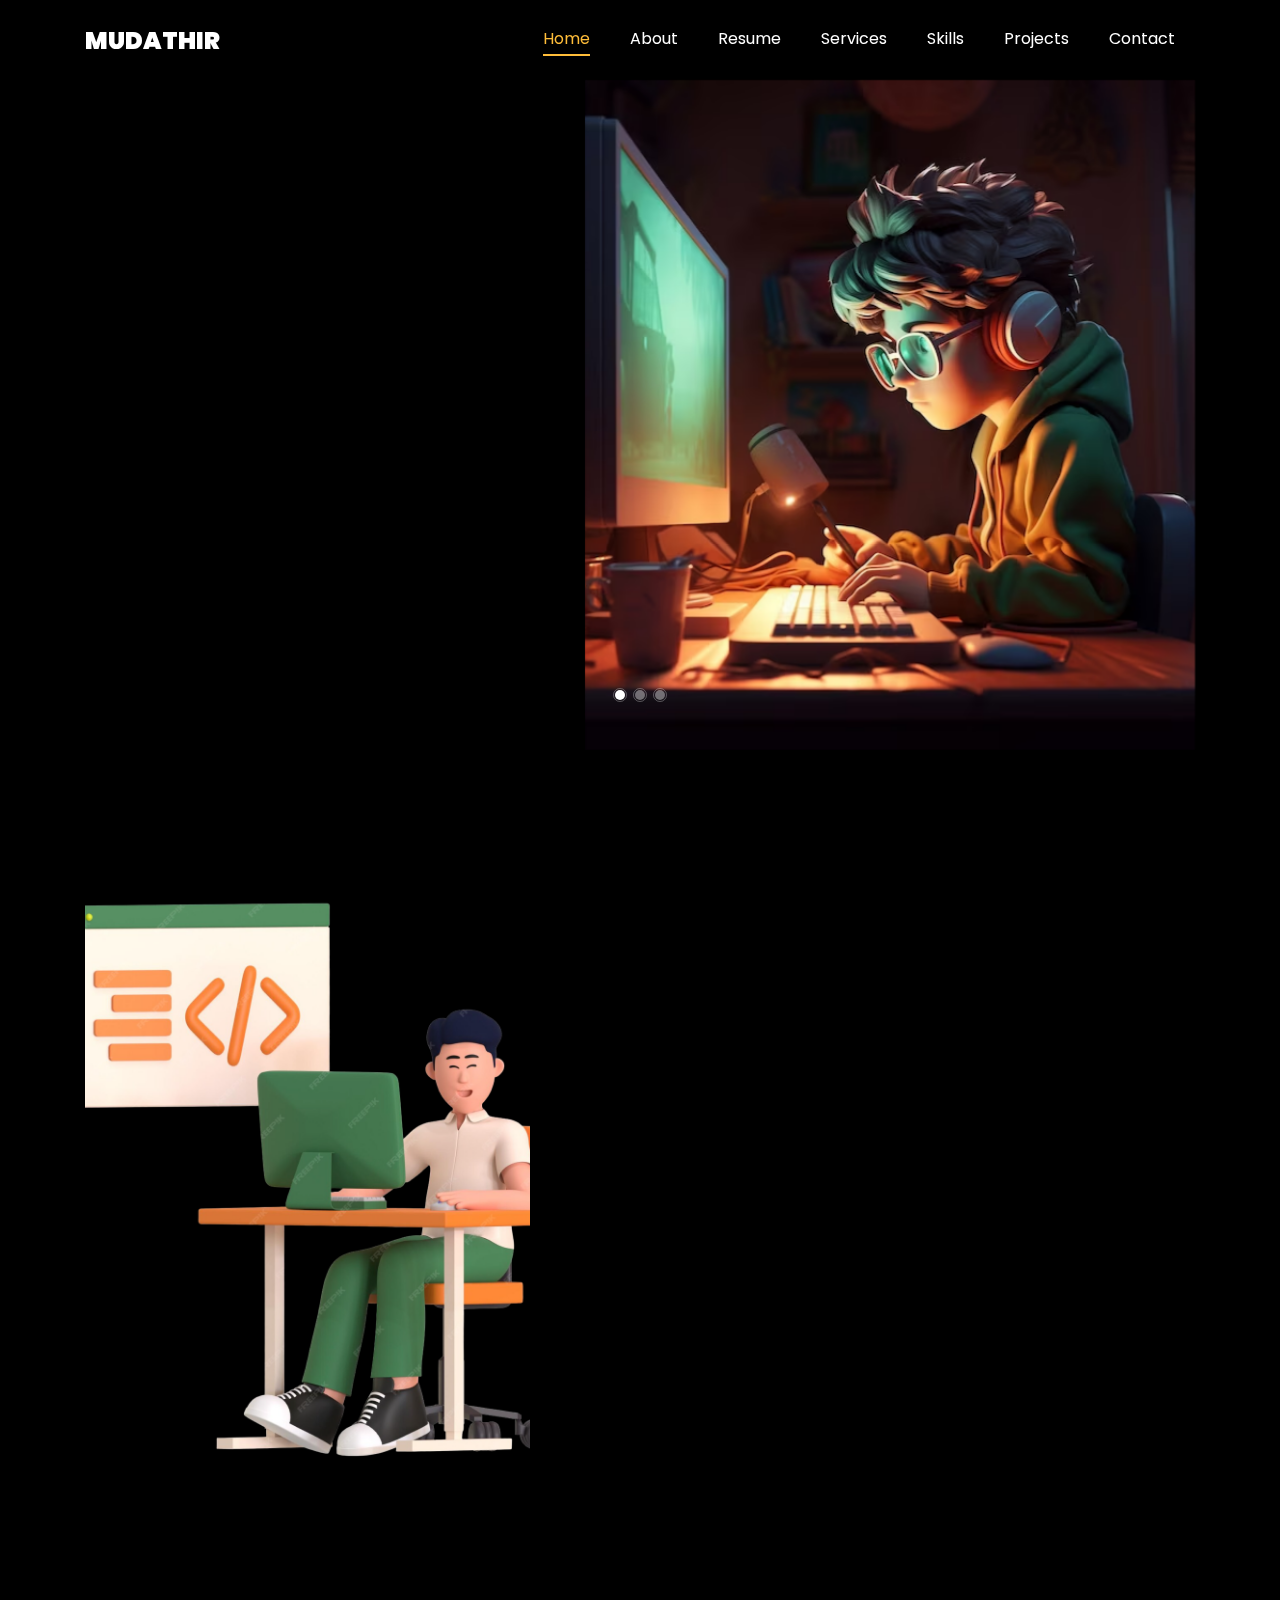
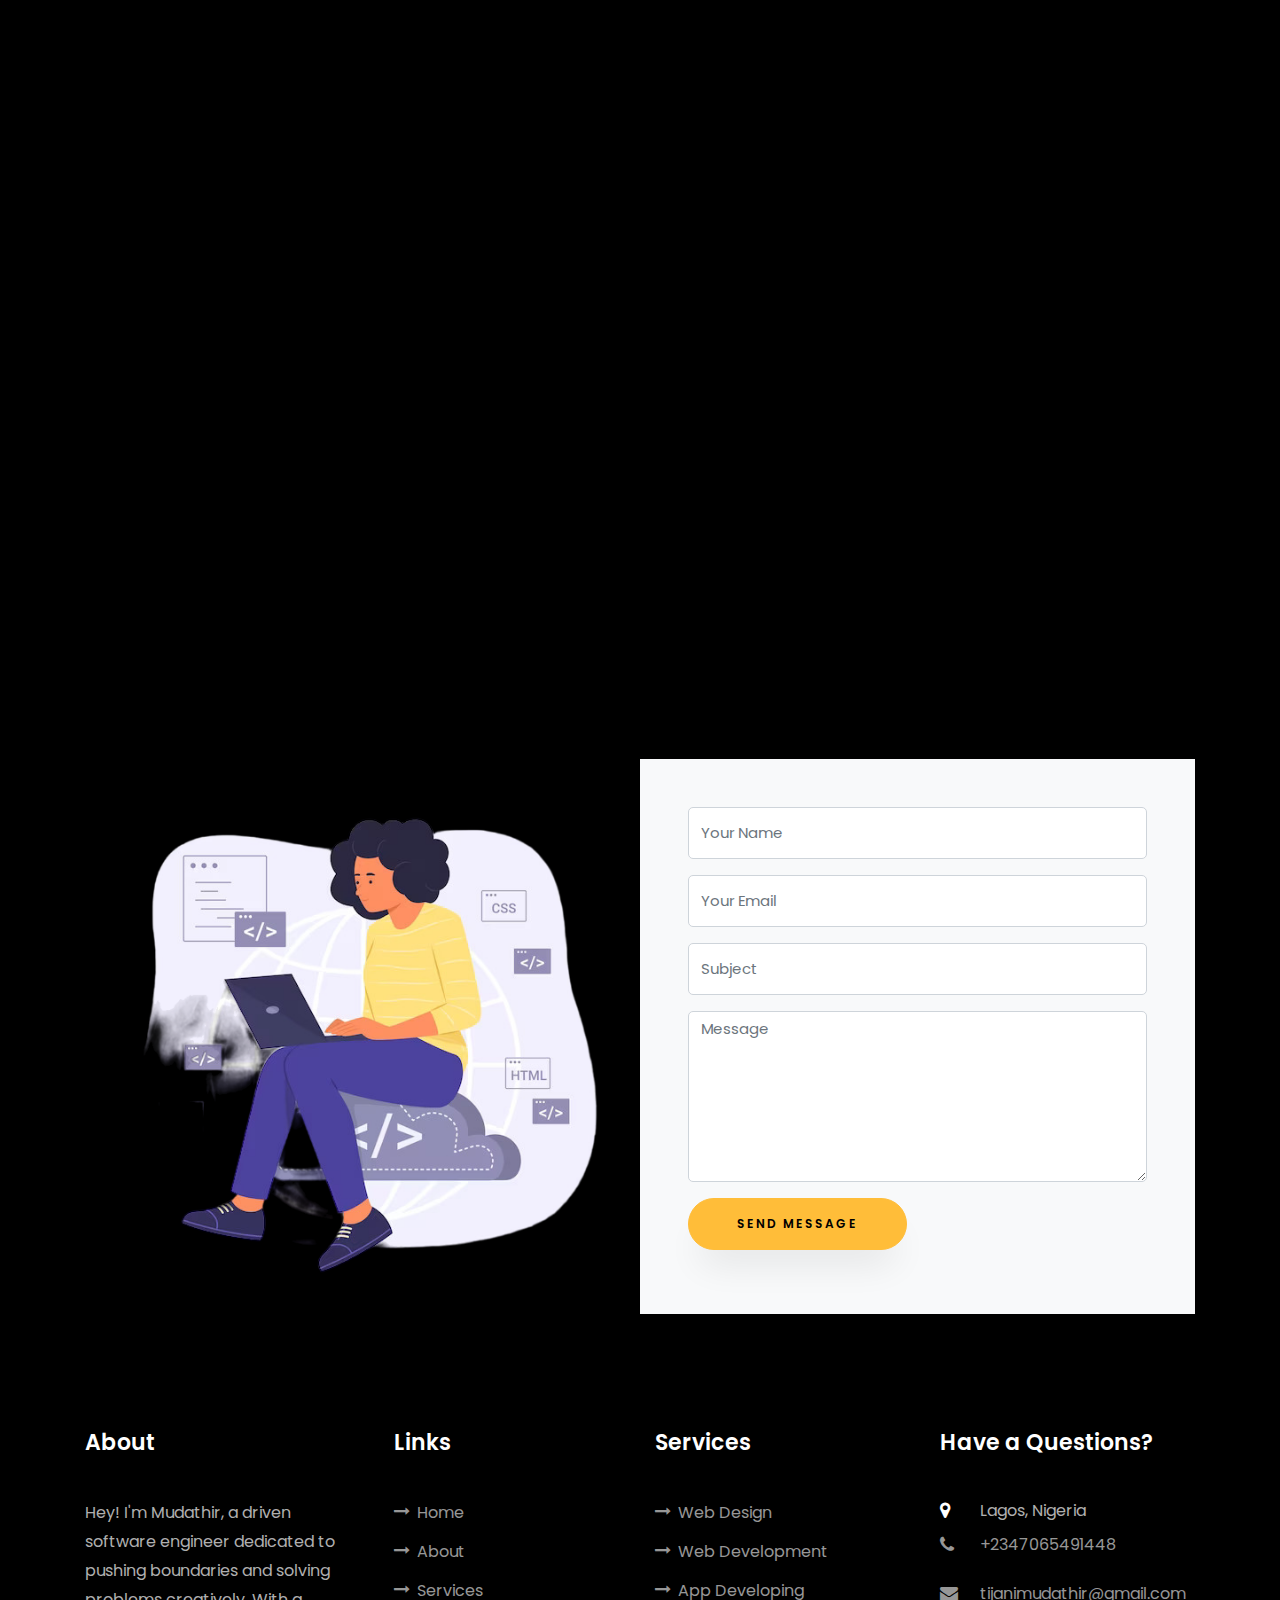
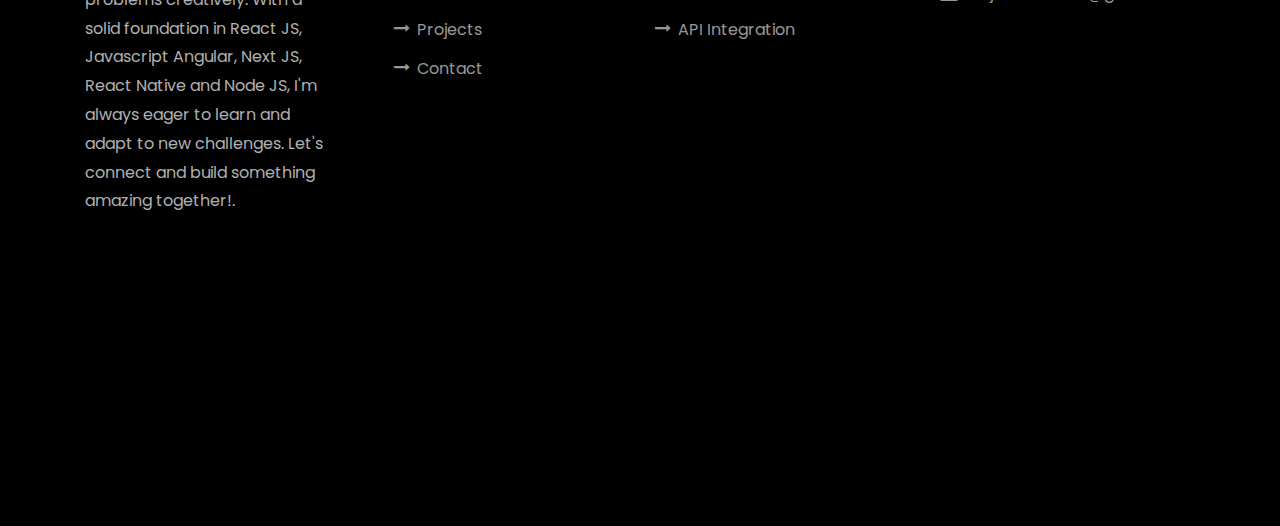
==== index.html @ 0c8e38ac "landing-page" ====
<!DOCTYPE html>
<html lang="en">
  <head>
    <title>Mudathir Tijani</title>
    <meta charset="utf-8">
    <meta name="viewport" content="width=device-width, initial-scale=1, shrink-to-fit=no">
	<link rel="icon" type="image/png" href="images/favicon.png">
    
    <link href="https://fonts.googleapis.com/css?family=Poppins:100,200,300,400,500,600,700,800,900" rel="stylesheet">

    <link rel="stylesheet" href="css/open-iconic-bootstrap.min.css">
    <link rel="stylesheet" href="css/animate.css">
    
    <link rel="stylesheet" href="css/owl.carousel.min.css">
    <link rel="stylesheet" href="css/owl.theme.default.min.css">
    <link rel="stylesheet" href="css/magnific-popup.css">

    <link rel="stylesheet" href="css/aos.css">

    <link rel="stylesheet" href="css/ionicons.min.css">
    
    <link rel="stylesheet" href="css/flaticon.css">
    <link rel="stylesheet" href="css/icomoon.css">
    <link rel="stylesheet" href="css/style.css">
  </head>
  <body data-spy="scroll" data-target=".site-navbar-target" data-offset="300">
	  
	  
    <nav class="navbar navbar-expand-lg navbar-dark ftco_navbar ftco-navbar-light site-navbar-target" id="ftco-navbar">
	    <div class="container">
	      <a class="navbar-brand" href="index.html">Mudathir</a>
	      <button class="navbar-toggler js-fh5co-nav-toggle fh5co-nav-toggle" type="button" data-toggle="collapse" data-target="#ftco-nav" aria-controls="ftco-nav" aria-expanded="false" aria-label="Toggle navigation">
	        <span class="oi oi-menu"></span> Menu
	      </button>

	      <div class="collapse navbar-collapse" id="ftco-nav">
	        <ul class="navbar-nav nav ml-auto">
	          <li class="nav-item"><a href="#home-section" class="nav-link"><span>Home</span></a></li>
	          <li class="nav-item"><a href="#about-section" class="nav-link"><span>About</span></a></li>
	          <li class="nav-item"><a href="#resume-section" class="nav-link"><span>Resume</span></a></li>
	          <li class="nav-item"><a href="#services-section" class="nav-link"><span>Services</span></a></li>
	          <li class="nav-item"><a href="#skills-section" class="nav-link"><span>Skills</span></a></li>
	          <li class="nav-item"><a href="#projects-section" class="nav-link"><span>Projects</span></a></li>
	          <!-- <li class="nav-item"><a href="#blog-section" class="nav-link"><span>My Blog</span></a></li> -->
	          <li class="nav-item"><a href="#contact-section" class="nav-link"><span>Contact</span></a></li>
	        </ul>
	      </div>
	    </div>
	  </nav>
	  <section id="home-section" class="hero">
		  <div class="home-slider  owl-carousel">
	      <div class="slider-item ">
	      	<div class="overlay"></div>
	        <div class="container">
	          <div class="row d-md-flex no-gutters slider-text align-items-end justify-content-end" data-scrollax-parent="true">
	          	<div class="one-third js-fullheight custom-height order-md-last img" style="background-image:url(images/bg1.avif);">
	          		<div class="overlay"></div>
	          	</div>
		          <div class="one-forth d-flex  align-items-center ftco-animate" data-scrollax=" properties: { translateY: '70%' }">
		          	<div class="text">
		          		<span class="subheading">Hello!</span>
			            <h1 class="mb-4 mt-3">I'm <span>Mudathir Tijani</span></h1>
			            <h2 class="mb-4">A Freelance Web Designer</h2>
			            <p><a href="#contact-section" class="btn btn-primary py-3 px-4">Hire me</a> <a href="#projects-section" class="btn btn-white btn-outline-white py-3 px-4">My works</a></p>
		            </div>
		          </div>
	        	</div>
	        </div>
	      </div>

	      <div class="slider-item">
	      	<div class="overlay"></div>
	        <div class="container">
	          <div class="row d-flex no-gutters slider-text align-items-end justify-content-end" data-scrollax-parent="true">
	          	<div class="one-third js-fullheight custom-height order-md-last img" style="background-image:url(images/bg2.png);">
	          		<div class="overlay"></div>
	          	</div>
		          <div class="one-forth d-flex align-items-center ftco-animate" data-scrollax=" properties: { translateY: '70%' }">
		          	<div class="text">
		          		<span class="subheading">Hello!</span>
			            <h1 class="mb-4 mt-3">I'm a <span>web designer</span> based in Nigeria</h1>
			            <p><a href="#contact-section" class="btn btn-primary py-3 px-4">Hire me</a> <a href="#projects-section" class="btn btn-white btn-outline-white py-3 px-4">My works</a></p>
		            </div>
		          </div>
	        	</div>
	        </div>
	      </div>

		  <div class="slider-item">
			<div class="overlay"></div>
		  <div class="container">
			<div class="row d-flex no-gutters slider-text align-items-end justify-content-end" data-scrollax-parent="true">
				<div class="one-third js-fullheight custom-height order-md-last img" style="background-image:url(images/undraw.svg);">
					<div class="overlay"></div>
				</div>
				<div class="one-forth d-flex align-items-center ftco-animate" data-scrollax=" properties: { translateY: '70%' }">
					<div class="text">
						<span class="subheading">Hello!</span>
					  <h1 class="mb-4 mt-3">I'm a <span>Full Stack</span> Developer</h1>
					  <p><a href="#contact-section" class="btn btn-primary py-3 px-4">Hire me</a> <a href="#projects-section" class="btn btn-white btn-outline-white py-3 px-4">My works</a></p>
				  </div>
				</div>
			  </div>
		  </div>
		</div>
	    </div>
    </section>

    <section class="ftco-about img ftco-section ftco-no-pb" id="about-section">
    	<div class="container">
    		<div class="row d-flex">
    			<div class="col-md-6 col-lg-5 d-flex">
    				<div class="img-about img d-flex align-items-stretch">
    					<div class="overlay"></div>
	    				<div class="img d-flex align-self-stretch align-items-center" style="background-image:url(images/hmImg2.png);">
	    				</div>
    				</div>
    			</div>
    			<div class="col-md-6 col-lg-7 pl-lg-5 pb-5">
    				<div class="row justify-content-start pb-3">
		          <div class="col-md-12 heading-section ftco-animate">
		          	<h1 class="big">About</h1>
		            <h2 class="mb-4">About Me</h2>
		            <p>I am a young enterprising software engineer who enjoys building business solutions with software. I typically approach problems from the impact they potentially have on businesses. Such approach often reflect on the successes of businesses I've worked on.</p>
		            <ul class="about-info mt-4 px-md-0 px-2">
		            	<li class="d-flex"><span>Name:</span> <span>Mudathir Tijany</span></li>
		            	<li class="d-flex"><span>Address:</span> <span>Lagos, Nigeria</span></li>
		            	<li class="d-flex"><span>Email:</span> <span>mudathirtijani@gmail.com</span></li>
		            	<li class="d-flex"><span>Phone: </span> <span>+2347065491448</span></li>
		            </ul>
		          </div>
		        </div>
	          <div class="counter-wrap ftco-animate d-flex mt-md-3">
              <div class="text">
              	<p class="mb-4">
	                <span class="number" data-number="20">0 +</span>
	                <span>Project complete</span>
                </p>
                <p><a href="https://drive.google.com/file/d/1tMgJWFrfYxxN6OJgcQSTh03RwDHw2oLQ/view?usp=sharing" target="_blank" class="btn btn-primary py-3 px-3">Download CV</a></p>
              </div>
	          </div>
	        </div>
        </div>
    	</div>
    </section>

    <section class="ftco-section ftco-no-pb" id="resume-section">
    	<div class="container">
    		<div class="row justify-content-center pb-5">
          <div class="col-md-10 heading-section text-center ftco-animate">
          	<h1 class="big big-2">Resume</h1>
            <h2 class="mb-4">Resume</h2>
            <p>I am a results-oriented software engineer with a business-centric mindset, passionate about crafting impactful solutions that drive business success. With a track record of delivering high-impact projects, I excel in creating software solutions that directly address the unique needs of businesses.</p>
          </div>
        </div>
    		<div class="row">
    			<div class="col-md-6">
    				<div class="resume-wrap ftco-animate">
    					<span class="date">3/2021-5/2021</span>
    					<h2>Back End Development and APIs</h2>
    					<span class="position">FreeCodeCamp</span>
    					<p class="mt-4">I gained a valuable skills in building robust server-side applications and APIs. its demonstrates my proficiency in backend technologies and my commitment to continuous learning in the field of software development</p>
    				</div>
    				<div class="resume-wrap ftco-animate">
    					<span class="date">1/2021-3/2021</span>
    					<h2>Data Structure And Algorithms</h2>
    					<span class="position">FreeCodeCamp</span>
    					<p class="mt-4">I acquired valuable expertise in implementing efficient algorithms and data structures, showcasing my proficiency in problem-solving and algorithmic thinking. This certification underscores my dedication to mastering fundamental concepts in computer science.</p>
    				</div>
    				<div class="resume-wrap ftco-animate">
    					<span class="date">11/2020-2/2021</span>
    					<h2>Front End Development Libraries And Responsive Web Design</h2>
    					<span class="position">FreeCodeCamp</span>
    					<p class="mt-4">This certification equipped me with comprehensive skills in front-end development libraries and responsive web design, demonstrating my ability to create dynamic and user-friendly web interfaces. It signifies my commitment to mastering modern front-end technologies and delivering exceptional user experiences.</p>
    				</div>
    			</div>

    			<div class="col-md-6">
    				<div class="resume-wrap ftco-animate">
    					<span class="date">7/2020</span>
    					<h2>Programming Foundation</h2>
    					<span class="position">linkedin Learning</span>
    					<p class="mt-4">This certification solidified my foundational knowledge in programming, enabling me to understand core concepts and principles essential for building robust software solutions. It underscores my dedication to mastering programming fundamentals and lays a strong groundwork for my continued growth as a software developer.</p>
    				</div>
    				<div class="resume-wrap ftco-animate">
    					<span class="date">07/2019-03/2020</span>
    					<h2>Web Development</h2>
    					<span class="position">Little Drop Web Development Bootcamps</span>
    					<p class="mt-4">This certification represents my comprehensive understanding of both frontend and backend web development, showcasing proficiency in creating dynamic and responsive web applications. It reflects my commitment to mastering the full stack of web development technologies and my readiness to tackle complex projects with confidence.</p>
    				</div>
					<div class="resume-wrap ftco-animate">
    					<span class="date">2014-2018</span>
    					<h2>B.Sc. Chemistry</h2>
    					<span class="position">Obafemi Awolowo University</span>
    					<p class="mt-4">Completing my B.Sc. in Chemistry has honed my expertise in understanding complex chemical processes and conducting precise experiments. This degree underscores my commitment to scientific exploration and lays the groundwork for innovative problem-solving in various scientific domains.</p>
    				</div>
    			</div>
    		</div>
    		<div class="row justify-content-center mt-5">
    			<div class="col-md-6 text-center ftco-animate">
    				<p><a href="https://drive.google.com/file/d/1tMgJWFrfYxxN6OJgcQSTh03RwDHw2oLQ/view?usp=sharing" target="_blank" class="btn btn-primary py-4 px-5">Download CV</a></p>
    			</div>
    		</div>
    	</div>
    </section>

    <section class="ftco-section" id="services-section">
    	<div class="container">
    		<div class="row justify-content-center py-5 mt-5">
          <div class="col-md-12 heading-section text-center ftco-animate">
          	<h1 class="big big-2">Services</h1>
            <h2 class="mb-4">Services</h2>
            <p>We specialize in developing bespoke software solutions tailored to your business needs. Our approach focuses on creating impactful solutions that drive business success. Partner with us to unlock the full potential of your business through cutting-edge software solutions.</p>
          </div>
        </div>
    		<div class="row">
					<div class="col-md-4 text-center d-flex ftco-animate">
						<a href="#" class="services-1">
							<span class="icon">
								<i class="flaticon-analysis"></i>
							</span>
							<div class="desc">
								<h3 class="mb-5">Web Design</h3>
							</div>
						</a>
					</div>
					<div class="col-md-4 text-center d-flex ftco-animate">
						<a href="#" class="services-1">
							<span class="icon">
								<i class="flaticon-flasks"></i>
							</span>
							<div class="desc">
								<h3 class="mb-5">Api Integration</h3>
							</div>
						</a>
					</div>
					<div class="col-md-4 text-center d-flex ftco-animate">
						<a href="#" class="services-1">
							<span class="icon">
								<i class="flaticon-ideas"></i>
							</span>
							<div class="desc">
								<h3 class="mb-5">Web Developer</h3>
							</div>
						</a>
					</div>

					<div class="col-md-4 text-center d-flex ftco-animate">
						<a href="#" class="services-1">
							<span class="icon">
								<i class="flaticon-analysis"></i>
							</span>
							<div class="desc">
								<h3 class="mb-5">App Developing</h3>
							</div>
						</a>
					</div>
					<div class="col-md-4 text-center d-flex ftco-animate">
						<a href="#" class="services-1">
							<span class="icon">
								<i class="flaticon-flasks"></i>
							</span>
							<div class="desc">
								<h3 class="mb-5">Branding</h3>
							</div>
						</a>
					</div>
					<div class="col-md-4 text-center d-flex ftco-animate">
						<a href="#" class="services-1">
							<span class="icon">
								<i class="flaticon-ideas"></i>
							</span>
							<div class="desc">
								<h3 class="mb-5">Product Strategy</h3>
							</div>
						</a>
					</div>
				</div>
    	</div>
    </section>

		
		<section class="ftco-section" id="skills-section">
			<div class="container">
				<div class="row justify-content-center pb-5">
          <div class="col-md-12 heading-section text-center ftco-animate">
          	<h1 class="big big-2">Skills</h1>
            <h2 class="mb-4">My Skills</h2>
            <p>Proficient in frontend technologies like React, Next.js, and Angular, as well as backend frameworks such as Node.js, Express, and Nest.js. Experienced in database management with MySQL and cloud platforms like AWS and GCP. Skilled in automated testing using Jest and React-testing-library, with a strong understanding of software architecture, design patterns, and AGILE methodologies.</p>
          </div>
        </div>
				<div class="row">
					<div class="col-md-6 animate-box">
						<div class="progress-wrap ftco-animate">
							<h3>React JS</h3>
							<div class="progress">
							 	<div class="progress-bar color-1" role="progressbar" aria-valuenow="90"
							  	aria-valuemin="0" aria-valuemax="100" style="width:90%">
							    <span>95%</span>
							  	</div>
							</div>
						</div>
					</div>
					<div class="col-md-6 animate-box">
						<div class="progress-wrap ftco-animate">
							<h3>jQuery</h3>
							<div class="progress">
							 	<div class="progress-bar color-2" role="progressbar" aria-valuenow="85"
							  	aria-valuemin="0" aria-valuemax="100" style="width:85%">
							    <span>85%</span>
							  	</div>
							</div>
						</div>
					</div>
					<div class="col-md-6 animate-box">
						<div class="progress-wrap ftco-animate">
							<h3>HTML5</h3>
							<div class="progress">
							 	<div class="progress-bar color-3" role="progressbar" aria-valuenow="95"
							  	aria-valuemin="0" aria-valuemax="100" style="width:95%">
							    <span>95%</span>
							  	</div>
							</div>
						</div>
					</div>
					<div class="col-md-6 animate-box">
						<div class="progress-wrap ftco-animate">
							<h3>CSS3</h3>
							<div class="progress">
							 	<div class="progress-bar color-4" role="progressbar" aria-valuenow="90"
							  	aria-valuemin="0" aria-valuemax="100" style="width:90%">
							    <span>95%</span>
							  	</div>
							</div>
						</div>
					</div>
					<div class="col-md-6 animate-box">
						<div class="progress-wrap ftco-animate">
							<h3>React Native</h3>
							<div class="progress">
							 	<div class="progress-bar color-5" role="progressbar" aria-valuenow="70"
							  	aria-valuemin="0" aria-valuemax="100" style="width:70%">
							    <span>80%</span>
							  	</div>
							</div>
						</div>
					</div>
					<div class="col-md-6 animate-box">
						<div class="progress-wrap ftco-animate">
							<h3>SEO</h3>
							<div class="progress">
							 	<div class="progress-bar color-6" role="progressbar" aria-valuenow="80"
							  	aria-valuemin="0" aria-valuemax="100" style="width:80%">
							    <span>70%</span>
							  	</div>
							</div>
						</div>
					</div>
					<div class="col-md-6 animate-box">
						<div class="progress-wrap ftco-animate">
							<h3>Next Js</h3>
							<div class="progress">
							 	<div class="progress-bar color-6" role="progressbar" aria-valuenow="80"
							  	aria-valuemin="0" aria-valuemax="100" style="width:80%">
							    <span>95%</span>
							  	</div>
							</div>
						</div>
					</div>
					<div class="col-md-6 animate-box">
						<div class="progress-wrap ftco-animate">
							<h3>Angular</h3>
							<div class="progress">
							 	<div class="progress-bar color-6" role="progressbar" aria-valuenow="80"
							  	aria-valuemin="0" aria-valuemax="100" style="width:80%">
							    <span>95%</span>
							  	</div>
							</div>
						</div>
					</div>
					<div class="col-md-6 animate-box">
						<div class="progress-wrap ftco-animate">
							<h3>Node Js</h3>
							<div class="progress">
							 	<div class="progress-bar color-6" role="progressbar" aria-valuenow="80"
							  	aria-valuemin="0" aria-valuemax="100" style="width:80%">
							    <span>90%</span>
							  	</div>
							</div>
						</div>
					</div>
					<div class="col-md-6 animate-box">
						<div class="progress-wrap ftco-animate">
							<h3>AWS</h3>
							<div class="progress">
							 	<div class="progress-bar color-6" role="progressbar" aria-valuenow="80"
							  	aria-valuemin="0" aria-valuemax="100" style="width:80%">
							    <span>70%</span>
							  	</div>
							</div>
						</div>
					</div>
				</div>
			</div>
		</section>
 

    <section class="ftco-section ftco-project" id="projects-section">
    	<div class="container">
    		<div class="row justify-content-center pb-5">
          <div class="col-md-12 heading-section text-center ftco-animate">
          	<h1 class="big big-2">Projects</h1>
            <h2 class="mb-4">Our Projects</h2>
            <p>Led the development of diverse projects utilizing React, Next.js, Node.js, and Angular, demonstrating proficiency in frontend and backend technologies. Implemented cloud solutions on AWS and GCP, ensuring scalability and reliability. Leveraged automated testing with Jest and React-testing-library to maintain code quality, while adhering to software architecture principles and AGILE methodologies for efficient project execution</p>
          </div>
        </div>
    		<div class="row">
    			<div class="col-md-4">
    				<div class="project img ftco-animate d-flex justify-content-center align-items-center" style="background-image: url(images/project-4.png);">
    					<div class="overlay"></div>
	    				<div class="text text-center p-4">
	    					<h3><a href="https://competent-yalow-986023.netlify.app/" target="_blank">E-Commerce Illustration Design</a></h3>
	    					<span>Web Design</span>
	    				</div>
    				</div>
  				</div>
  				<div class="col-md-8">
    				<div class="project img ftco-animate d-flex justify-content-center align-items-center" style="background-image: url(images/project-5.png);">
    					<div class="overlay"></div>
	    				<div class="text text-center p-4">
	    					<h3><a href="https://top-pro-neighboorhood.netlify.app/" target="_blank">Job Listing Site</a></h3>
	    					<span>Web Design</span>
	    				</div>
    				</div>
  				</div>

    			<div class="col-md-8">
    				<div class="project img ftco-animate d-flex justify-content-center align-items-center" style="background-image: url(images/project-6.png);">
    					<div class="overlay"></div>
	    				<div class="text text-center p-4">
	    					<h3><a href="https://staging.asoebi.africa/" target="_blank">E-Commerce Design</a></h3>
	    					<span>Web Design</span>
	    				</div>
    				</div>

    				<!-- <div class="project img ftco-animate d-flex justify-content-center align-items-center" style="background-image: url(images/project-6.png);">
    					<div class="overlay"></div>
	    				<div class="text text-center p-4">
	    					<h3><a href="#">Branding &amp; Illustration Design</a></h3>
	    					<span>Web Design</span>
	    				</div>
    				</div> -->
    			</div>
    			<div class="col-md-4">
    				<div class="row">
    					<div class="col-md-12">
		    				<div class="project img ftco-animate d-flex justify-content-center align-items-center" style="background-image: url(images/project-1.png);">
		    					<div class="overlay"></div>
			    				<div class="text text-center p-4">
			    					<h3><a href="https://lifestoreshealthcare.com/"> Healtcare Service</a></h3>
			    					<span>Web Design</span>
			    				</div>
		    				</div>
	    				</div>
	    				<!-- <div class="col-md-12">
		    				<div class="project img ftco-animate d-flex justify-content-center align-items-center" style="background-image: url(images/project-1.png);">
		    					<div class="overlay"></div>
			    				<div class="text text-center p-4">
			    					<h3><a href="#">Branding &amp; Illustration Design</a></h3>
			    					<span>Web Design</span>
			    				</div>
		    				</div>
	    				</div> -->
    				</div>
    			</div>
    		</div>
    	</div>
    </section>


    <!-- <section class="ftco-section" id="blog-section">
      <div class="container">
        <div class="row justify-content-center mb-5 pb-5">
          <div class="col-md-7 heading-section text-center ftco-animate">
            <h1 class="big big-2">Blog</h1>
            <h2 class="mb-4">Our Blog</h2>
            <p>Far far away, behind the word mountains, far from the countries Vokalia and Consonantia</p>
          </div>
        </div>
        <div class="row d-flex">
          <div class="col-md-4 d-flex ftco-animate">
          	<div class="blog-entry justify-content-end">
              <a href="single.html" class="block-20" style="background-image: url('images/image_1.jpg');">
              </a>
              <div class="text mt-3 float-right d-block">
              	<div class="d-flex align-items-center mb-3 meta">
	                <p class="mb-0">
	                	<span class="mr-2">June 21, 2019</span>
	                	<a href="#" class="mr-2">Admin</a>
	                	<a href="#" class="meta-chat"><span class="icon-chat"></span> 3</a>
	                </p>
                </div>
                <h3 class="heading"><a href="single.html">Why Lead Generation is Key for Business Growth</a></h3>
                <p>A small river named Duden flows by their place and supplies it with the necessary regelialia.</p>
              </div>
            </div>
          </div>
          <div class="col-md-4 d-flex ftco-animate">
          	<div class="blog-entry justify-content-end">
              <a href="single.html" class="block-20" style="background-image: url('images/image_2.jpg');">
              </a>
              <div class="text mt-3 float-right d-block">
              	<div class="d-flex align-items-center mb-3 meta">
	                <p class="mb-0">
	                	<span class="mr-2">June 21, 2019</span>
	                	<a href="#" class="mr-2">Admin</a>
	                	<a href="#" class="meta-chat"><span class="icon-chat"></span> 3</a>
	                </p>
                </div>
                <h3 class="heading"><a href="single.html">Why Lead Generation is Key for Business Growth</a></h3>
                <p>A small river named Duden flows by their place and supplies it with the necessary regelialia.</p>
              </div>
            </div>
          </div>
          <div class="col-md-4 d-flex ftco-animate">
          	<div class="blog-entry">
              <a href="single.html" class="block-20" style="background-image: url('images/image_3.jpg');">
              </a>
              <div class="text mt-3 float-right d-block">
              	<div class="d-flex align-items-center mb-3 meta">
	                <p class="mb-0">
	                	<span class="mr-2">June 21, 2019</span>
	                	<a href="#" class="mr-2">Admin</a>
	                	<a href="#" class="meta-chat"><span class="icon-chat"></span> 3</a>
	                </p>
                </div>
                <h3 class="heading"><a href="single.html">Why Lead Generation is Key for Business Growth</a></h3>
                <p>A small river named Duden flows by their place and supplies it with the necessary regelialia.</p>
              </div>
            </div>
          </div>
        </div>
      </div>
    </section> -->

    <section class="ftco-section ftco-no-pt ftco-no-pb ftco-counter img" id="section-counter">
    	<div class="container">
				<div class="row d-md-flex align-items-center">
          <div class="col-md d-flex justify-content-center counter-wrap ftco-animate">
            <div class="block-18">
              <div class="text">
                <strong class="number" data-number="5">0</strong>
                <span>Awards</span>
              </div>
            </div>
          </div>
          <div class="col-md d-flex justify-content-center counter-wrap ftco-animate">
            <div class="block-18">
              <div class="text">
                <strong class="number" data-number="20">0</strong>
                <span>Complete Projects</span>
              </div>
            </div>
          </div>
          <div class="col-md d-flex justify-content-center counter-wrap ftco-animate">
            <div class="block-18">
              <div class="text">
                <strong class="number" data-number="10">0</strong>
                <span>Happy Customers</span>
              </div>
            </div>
          </div>
          <div class="col-md d-flex justify-content-center counter-wrap ftco-animate">
            <div class="block-18">
              <div class="text">
                <strong class="number" data-number="7">0</strong>
                <span>Cups of coffee</span>
              </div>
            </div>
          </div>
        </div>
      </div>
    </section>

    <!-- <section class="ftco-section ftco-hireme img margin-top" style="background-image: url(images/bg_1.jpg)">
			<div class="container">
				<div class="row justify-content-center">
					<div class="col-md-7 ftco-animate text-center">
						<h2>I'm <span>Available</span> for freelancing</h2>
						<p>A small river named Duden flows by their place and supplies it with the necessary regelialia.</p>
						<p class="mb-0"><a href="#" class="btn btn-primary py-3 px-5">Hire me</a></p>
					</div>
				</div>
			</div>
		</section> -->

    <section class="ftco-section contact-section ftco-no-pb" id="contact-section">
      <div class="container">
      	<div class="row justify-content-center mb-5 pb-3">
          <div class="col-md-7 heading-section text-center ftco-animate">
            <h1 class="big big-2">Contact</h1>
            <h2 class="mb-4">Contact Me</h2>
            <p>Feel free to reach out to me. I'm always open to new opportunities, collaborations, or just a friendly chat about technology and innovation.</p>
          </div>
        </div>

        <div class="row d-flex contact-info mb-5">
          <div class="col-md-6 col-lg-3 d-flex ftco-animate">
          	<div class="align-self-stretch box p-4 text-center">
          		<div class="icon d-flex align-items-center justify-content-center">
          			<span class="icon-map-signs"></span>
          		</div>
          		<h3 class="mb-4">Address</h3>
	            <p>Lagos, Nigeria</p>
	          </div>
          </div>
          <div class="col-md-6 col-lg-3 d-flex ftco-animate">
          	<div class="align-self-stretch box p-4 text-center">
          		<div class="icon d-flex align-items-center justify-content-center">
          			<span class="icon-phone2"></span>
          		</div>
          		<h3 class="mb-4">Contact Number</h3>
	            <p><a href="tel://+2347065491448">+2347065491448</a></p>
	          </div>
          </div>
          <div class="col-md-6 col-lg-3 d-flex ftco-animate">
          	<div class="align-self-stretch box p-4 text-center">
          		<div class="icon d-flex align-items-center justify-content-center">
          			<span class="icon-paper-plane"></span>
          		</div>
          		<h3 class="mb-4">Email Address</h3>
	            <p><a href="mailto:tijanimudathir@gmail.com">tijanimudathir@gmail.com</a></p>
	          </div>
          </div>
          <div class="col-md-6 col-lg-3 d-flex ftco-animate">
          	<div class="align-self-stretch box p-4 text-center">
          		<div class="icon d-flex align-items-center justify-content-center">
          			<span class="icon-linkedin"></span>
          		</div>
          		<h3 class="mb-4">linkedin</h3>
	            <p><a href="https://www.linkedin.com/in/mudathirtijani">linkedin Profile</a></p>
	          </div>
          </div>
        </div>

        <div class="row no-gutters block-9">
          <div class="col-md-6 order-md-last d-flex">
            <form action="mailto:tijanimudathir@gmail.com" class="bg-light p-4 p-md-5 contact-form">
              <div class="form-group">
                <input type="text" class="form-control" placeholder="Your Name">
              </div>
              <div class="form-group">
                <input type="text" class="form-control" placeholder="Your Email">
              </div>
              <div class="form-group">
                <input type="text" class="form-control" placeholder="Subject">
              </div>
              <div class="form-group">
                <textarea name="" id="" cols="30" rows="7" class="form-control" placeholder="Message"></textarea>
              </div>
              <div class="form-group">
                <input type="submit" value="Send Message" class="btn btn-primary py-3 px-5">
              </div>
            </form>
          
          </div>

          <div class="col-md-6 d-flex">
          	<div class="img" style="background-image: url(images/hmImg.png);"></div>
          </div>
        </div>
      </div>
    </section>
		

    <footer class="ftco-footer ftco-section">
      <div class="container">
        <div class="row mb-5">
          <div class="col-md">
            <div class="ftco-footer-widget mb-4">
              <h2 class="ftco-heading-2">About</h2>
              <p>Hey! I'm Mudathir, a driven software engineer dedicated to pushing boundaries and solving problems creatively. With a solid foundation in React JS, Javascript Angular, Next JS, React Native and Node JS, I'm always eager to learn and adapt to new challenges. Let's connect and build something amazing together!.</p>
              <ul class="ftco-footer-social list-unstyled float-md-left float-lft mt-5">
                <li class="ftco-animate"><a href="https://twitter.com/tijany_M" target="_blank"><span class="icon-twitter"></span></a></li>
                <li class="ftco-animate"><a href="https://github.com/Tijany25" target="_blank"><span class="icon-github"></span></a></li>
                <li class="ftco-animate"><a href="https://www.linkedin.com/in/mudathirtijani" target="_blank"><span class="icon-linkedin"></span></a></li>
              </ul>
            </div>
          </div>
          <div class="col-md">
            <div class="ftco-footer-widget mb-4 ml-md-4">
              <h2 class="ftco-heading-2">Links</h2>
              <ul class="list-unstyled">
                <li><a href="#"><span class="icon-long-arrow-right mr-2"></span>Home</a></li>
                <li><a href="#about-section"><span class="icon-long-arrow-right mr-2"></span>About</a></li>
                <li><a href="#services-section"><span class="icon-long-arrow-right mr-2"></span>Services</a></li>
                <li><a href="#projects-section"><span class="icon-long-arrow-right mr-2"></span>Projects</a></li>
                <li><a href="#contact-section"><span class="icon-long-arrow-right mr-2"></span>Contact</a></li>
              </ul>
            </div>
          </div>
          <div class="col-md">
             <div class="ftco-footer-widget mb-4">
              <h2 class="ftco-heading-2">Services</h2>
              <ul class="list-unstyled">
                <li><a href="#"><span class="icon-long-arrow-right mr-2"></span>Web Design</a></li>
                <li><a href="#"><span class="icon-long-arrow-right mr-2"></span>Web Development</a></li>
                <li><a href="#"><span class="icon-long-arrow-right mr-2"></span>App Developing</a></li>
                <li><a href="#"><span class="icon-long-arrow-right mr-2"></span>API Integration</a></li>
              </ul>
            </div>
          </div>
          <div class="col-md">
            <div class="ftco-footer-widget mb-4">
            	<h2 class="ftco-heading-2">Have a Questions?</h2>
            	<div class="block-23 mb-3">
	              <ul>
	                <li><span class="icon icon-map-marker"></span><span class="text">Lagos, Nigeria</span></li>
	                <li><a href="tel://+2347065491448"><span class="icon icon-phone"></span><span class="text">+2347065491448</span></a></li>
	                <li><a href="mailto:tijanimudathir@gmail.com"><span class="icon icon-envelope"></span><span class="text">tijanimudathir@gmail.com</span></a></li>
	              </ul>
	            </div>
            </div>
          </div>
        </div>
      </div>
    </footer>
    
  

  <!-- loader -->
  <div id="ftco-loader" class="show fullscreen"><svg class="circular" width="48px" height="48px"><circle class="path-bg" cx="24" cy="24" r="22" fill="none" stroke-width="4" stroke="#eeeeee"/><circle class="path" cx="24" cy="24" r="22" fill="none" stroke-width="4" stroke-miterlimit="10" stroke="#F96D00"/></svg></div>


  <script src="js/jquery.min.js"></script>
  <script src="js/jquery-migrate-3.0.1.min.js"></script>
  <script src="js/popper.min.js"></script>
  <script src="js/bootstrap.min.js"></script>
  <script src="js/jquery.easing.1.3.js"></script>
  <script src="js/jquery.waypoints.min.js"></script>
  <script src="js/jquery.stellar.min.js"></script>
  <script src="js/owl.carousel.min.js"></script>
  <script src="js/jquery.magnific-popup.min.js"></script>
  <script src="js/aos.js"></script>
  <script src="js/jquery.animateNumber.min.js"></script>
  <script src="js/scrollax.min.js"></script>
  
  <script src="js/main.js"></script>
    
  </body>
</html>
---- css/flaticon.css ----
/*
  	Flaticon icon font: Flaticon
  	Creation date: 04/01/2019 13:45
  	*/


@font-face {
  font-family: "Flaticon";
  src: url("../fonts/flaticon/font/Flaticon.eot");
  src: url("../fonts/flaticon/font/Flaticon.eot?#iefix") format("embedded-opentype"),
       url("../fonts/flaticon/font/Flaticon.woff") format("woff"),
       url("../fonts/flaticon/font/Flaticon.ttf") format("truetype"),
       url("../fonts/flaticon/font/Flaticon.svg#Flaticon") format("svg");
  font-weight: normal;
  font-style: normal;
}

@media screen and (-webkit-min-device-pixel-ratio:0) {
  @font-face {
    font-family: "Flaticon";
    src: url("../fonts/flaticon/font/Flaticon.svg#Flaticon") format("svg");
  }
}

[class^="flaticon-"]:before, [class*=" flaticon-"]:before,
[class^="flaticon-"]:after, [class*=" flaticon-"]:after {   
  font-family: Flaticon;
  font-style: normal;
  font-weight: normal;
  font-variant: normal;
  text-transform: none;
  line-height: 1;

  /* Better Font Rendering =========== */
  -webkit-font-smoothing: antialiased;
  -moz-osx-font-smoothing: grayscale;
}

.flaticon-ideas:before { content: "\f100"; }
.flaticon-flasks:before { content: "\f101"; }
.flaticon-analysis:before { content: "\f102"; }
.flaticon-ux-design:before { content: "\f103"; }
.flaticon-web-design:before { content: "\f104"; }
.flaticon-idea:before { content: "\f105"; }
.flaticon-innovation:before { content: "\f106"; }
---- css/icomoon.css ----
@font-face {
  font-family: 'icomoon';
  src:  url('../fonts/icomoon/icomoon.eot?6tt51o');
  src:  url('../fonts/icomoon/icomoon.eot?6tt51o#iefix') format('embedded-opentype'),
    url('../fonts/icomoon/icomoon.ttf?6tt51o') format('truetype'),
    url('../fonts/icomoon/icomoon.woff?6tt51o') format('woff'),
    url('../fonts/icomoon/icomoon.svg?6tt51o#icomoon') format('svg');
  font-weight: normal;
  font-style: normal;
}

[class^="icon-"], [class*=" icon-"] {
  /* use !important to prevent issues with browser extensions that change fonts */
  font-family: 'icomoon' !important;
  speak: none;
  font-style: normal;
  font-weight: normal;
  font-variant: normal;
  text-transform: none;
  line-height: 1;

  /* Better Font Rendering =========== */
  -webkit-font-smoothing: antialiased;
  -moz-osx-font-smoothing: grayscale;
}

.icon-asterisk:before {
  content: "\f069";
}
.icon-plus:before {
  content: "\f067";
}
.icon-question:before {
  content: "\f128";
}
.icon-minus:before {
  content: "\f068";
}
.icon-glass:before {
  content: "\f000";
}
.icon-music:before {
  content: "\f001";
}
.icon-search:before {
  content: "\f002";
}
.icon-envelope-o:before {
  content: "\f003";
}
.icon-heart:before {
  content: "\f004";
}
.icon-star:before {
  content: "\f005";
}
.icon-star-o:before {
  content: "\f006";
}
.icon-user:before {
  content: "\f007";
}
.icon-film:before {
  content: "\f008";
}
.icon-th-large:before {
  content: "\f009";
}
.icon-th:before {
  content: "\f00a";
}
.icon-th-list:before {
  content: "\f00b";
}
.icon-check:before {
  content: "\f00c";
}
.icon-close:before {
  content: "\f00d";
}
.icon-remove:before {
  content: "\f00d";
}
.icon-times:before {
  content: "\f00d";
}
.icon-search-plus:before {
  content: "\f00e";
}
.icon-search-minus:before {
  content: "\f010";
}
.icon-power-off:before {
  content: "\f011";
}
.icon-signal:before {
  content: "\f012";
}
.icon-cog:before {
  content: "\f013";
}
.icon-gear:before {
  content: "\f013";
}
.icon-trash-o:before {
  content: "\f014";
}
.icon-home:before {
  content: "\f015";
}
.icon-file-o:before {
  content: "\f016";
}
.icon-clock-o:before {
  content: "\f017";
}
.icon-road:before {
  content: "\f018";
}
.icon-download:before {
  content: "\f019";
}
.icon-arrow-circle-o-down:before {
  content: "\f01a";
}
.icon-arrow-circle-o-up:before {
  content: "\f01b";
}
.icon-inbox:before {
  content: "\f01c";
}
.icon-play-circle-o:before {
  content: "\f01d";
}
.icon-repeat:before {
  content: "\f01e";
}
.icon-rotate-right:before {
  content: "\f01e";
}
.icon-refresh:before {
  content: "\f021";
}
.icon-list-alt:before {
  content: "\f022";
}
.icon-lock:before {
  content: "\f023";
}
.icon-flag:before {
  content: "\f024";
}
.icon-headphones:before {
  content: "\f025";
}
.icon-volume-off:before {
  content: "\f026";
}
.icon-volume-down:before {
  content: "\f027";
}
.icon-volume-up:before {
  content: "\f028";
}
.icon-qrcode:before {
  content: "\f029";
}
.icon-barcode:before {
  content: "\f02a";
}
.icon-tag:before {
  content: "\f02b";
}
.icon-tags:before {
  content: "\f02c";
}
.icon-book:before {
  content: "\f02d";
}
.icon-bookmark:before {
  content: "\f02e";
}
.icon-print:before {
  content: "\f02f";
}
.icon-camera:before {
  content: "\f030";
}
.icon-font:before {
  content: "\f031";
}
.icon-bold:before {
  content: "\f032";
}
.icon-italic:before {
  content: "\f033";
}
.icon-text-height:before {
  content: "\f034";
}
.icon-text-width:before {
  content: "\f035";
}
.icon-align-left:before {
  content: "\f036";
}
.icon-align-center:before {
  content: "\f037";
}
.icon-align-right:before {
  content: "\f038";
}
.icon-align-justify:before {
  content: "\f039";
}
.icon-list:before {
  content: "\f03a";
}
.icon-dedent:before {
  content: "\f03b";
}
.icon-outdent:before {
  content: "\f03b";
}
.icon-indent:before {
  content: "\f03c";
}
.icon-video-camera:before {
  content: "\f03d";
}
.icon-image:before {
  content: "\f03e";
}
.icon-photo:before {
  content: "\f03e";
}
.icon-picture-o:before {
  content: "\f03e";
}
.icon-pencil:before {
  content: "\f040";
}
.icon-map-marker:before {
  content: "\f041";
}
.icon-adjust:before {
  content: "\f042";
}
.icon-tint:before {
  content: "\f043";
}
.icon-edit:before {
  content: "\f044";
}
.icon-pencil-square-o:before {
  content: "\f044";
}
.icon-share-square-o:before {
  content: "\f045";
}
.icon-check-square-o:before {
  content: "\f046";
}
.icon-arrows:before {
  content: "\f047";
}
.icon-step-backward:before {
  content: "\f048";
}
.icon-fast-backward:before {
  content: "\f049";
}
.icon-backward:before {
  content: "\f04a";
}
.icon-play:before {
  content: "\f04b";
}
.icon-pause:before {
  content: "\f04c";
}
.icon-stop:before {
  content: "\f04d";
}
.icon-forward:before {
  content: "\f04e";
}
.icon-fast-forward:before {
  content: "\f050";
}
.icon-step-forward:before {
  content: "\f051";
}
.icon-eject:before {
  content: "\f052";
}
.icon-chevron-left:before {
  content: "\f053";
}
.icon-chevron-right:before {
  content: "\f054";
}
.icon-plus-circle:before {
  content: "\f055";
}
.icon-minus-circle:before {
  content: "\f056";
}
.icon-times-circle:before {
  content: "\f057";
}
.icon-check-circle:before {
  content: "\f058";
}
.icon-question-circle:before {
  content: "\f059";
}
.icon-info-circle:before {
  content: "\f05a";
}
.icon-crosshairs:before {
  content: "\f05b";
}
.icon-times-circle-o:before {
  content: "\f05c";
}
.icon-check-circle-o:before {
  content: "\f05d";
}
.icon-ban:before {
  content: "\f05e";
}
.icon-arrow-left:before {
  content: "\f060";
}
.icon-arrow-right:before {
  content: "\f061";
}
.icon-arrow-up:before {
  content: "\f062";
}
.icon-arrow-down:before {
  content: "\f063";
}
.icon-mail-forward:before {
  content: "\f064";
}
.icon-share:before {
  content: "\f064";
}
.icon-expand:before {
  content: "\f065";
}
.icon-compress:before {
  content: "\f066";
}
.icon-exclamation-circle:before {
  content: "\f06a";
}
.icon-gift:before {
  content: "\f06b";
}
.icon-leaf:before {
  content: "\f06c";
}
.icon-fire:before {
  content: "\f06d";
}
.icon-eye:before {
  content: "\f06e";
}
.icon-eye-slash:before {
  content: "\f070";
}
.icon-exclamation-triangle:before {
  content: "\f071";
}
.icon-warning:before {
  content: "\f071";
}
.icon-plane:before {
  content: "\f072";
}
.icon-calendar:before {
  content: "\f073";
}
.icon-random:before {
  content: "\f074";
}
.icon-comment:before {
  content: "\f075";
}
.icon-magnet:before {
  content: "\f076";
}
.icon-chevron-up:before {
  content: "\f077";
}
.icon-chevron-down:before {
  content: "\f078";
}
.icon-retweet:before {
  content: "\f079";
}
.icon-shopping-cart:before {
  content: "\f07a";
}
.icon-folder:before {
  content: "\f07b";
}
.icon-folder-open:before {
  content: "\f07c";
}
.icon-arrows-v:before {
  content: "\f07d";
}
.icon-arrows-h:before {
  content: "\f07e";
}
.icon-bar-chart:before {
  content: "\f080";
}
.icon-bar-chart-o:before {
  content: "\f080";
}
.icon-twitter-square:before {
  content: "\f081";
}
.icon-facebook-square:before {
  content: "\f082";
}
.icon-camera-retro:before {
  content: "\f083";
}
.icon-key:before {
  content: "\f084";
}
.icon-cogs:before {
  content: "\f085";
}
.icon-gears:before {
  content: "\f085";
}
.icon-comments:before {
  content: "\f086";
}
.icon-thumbs-o-up:before {
  content: "\f087";
}
.icon-thumbs-o-down:before {
  content: "\f088";
}
.icon-star-half:before {
  content: "\f089";
}
.icon-heart-o:before {
  content: "\f08a";
}
.icon-sign-out:before {
  content: "\f08b";
}
.icon-linkedin-square:before {
  content: "\f08c";
}
.icon-thumb-tack:before {
  content: "\f08d";
}
.icon-external-link:before {
  content: "\f08e";
}
.icon-sign-in:before {
  content: "\f090";
}
.icon-trophy:before {
  content: "\f091";
}
.icon-github-square:before {
  content: "\f092";
}
.icon-upload:before {
  content: "\f093";
}
.icon-lemon-o:before {
  content: "\f094";
}
.icon-phone:before {
  content: "\f095";
}
.icon-square-o:before {
  content: "\f096";
}
.icon-bookmark-o:before {
  content: "\f097";
}
.icon-phone-square:before {
  content: "\f098";
}
.icon-twitter:before {
  content: "\f099";
}
.icon-facebook:before {
  content: "\f09a";
}
.icon-facebook-f:before {
  content: "\f09a";
}
.icon-github:before {
  content: "\f09b";
}
.icon-unlock:before {
  content: "\f09c";
}
.icon-credit-card:before {
  content: "\f09d";
}
.icon-feed:before {
  content: "\f09e";
}
.icon-rss:before {
  content: "\f09e";
}
.icon-hdd-o:before {
  content: "\f0a0";
}
.icon-bullhorn:before {
  content: "\f0a1";
}
.icon-bell-o:before {
  content: "\f0a2";
}
.icon-certificate:before {
  content: "\f0a3";
}
.icon-hand-o-right:before {
  content: "\f0a4";
}
.icon-hand-o-left:before {
  content: "\f0a5";
}
.icon-hand-o-up:before {
  content: "\f0a6";
}
.icon-hand-o-down:before {
  content: "\f0a7";
}
.icon-arrow-circle-left:before {
  content: "\f0a8";
}
.icon-arrow-circle-right:before {
  content: "\f0a9";
}
.icon-arrow-circle-up:before {
  content: "\f0aa";
}
.icon-arrow-circle-down:before {
  content: "\f0ab";
}
.icon-globe:before {
  content: "\f0ac";
}
.icon-wrench:before {
  content: "\f0ad";
}
.icon-tasks:before {
  content: "\f0ae";
}
.icon-filter:before {
  content: "\f0b0";
}
.icon-briefcase:before {
  content: "\f0b1";
}
.icon-arrows-alt:before {
  content: "\f0b2";
}
.icon-group:before {
  content: "\f0c0";
}
.icon-users:before {
  content: "\f0c0";
}
.icon-chain:before {
  content: "\f0c1";
}
.icon-link:before {
  content: "\f0c1";
}
.icon-cloud:before {
  content: "\f0c2";
}
.icon-flask:before {
  content: "\f0c3";
}
.icon-cut:before {
  content: "\f0c4";
}
.icon-scissors:before {
  content: "\f0c4";
}
.icon-copy:before {
  content: "\f0c5";
}
.icon-files-o:before {
  content: "\f0c5";
}
.icon-paperclip:before {
  content: "\f0c6";
}
.icon-floppy-o:before {
  content: "\f0c7";
}
.icon-save:before {
  content: "\f0c7";
}
.icon-square:before {
  content: "\f0c8";
}
.icon-bars:before {
  content: "\f0c9";
}
.icon-navicon:before {
  content: "\f0c9";
}
.icon-reorder:before {
  content: "\f0c9";
}
.icon-list-ul:before {
  content: "\f0ca";
}
.icon-list-ol:before {
  content: "\f0cb";
}
.icon-strikethrough:before {
  content: "\f0cc";
}
.icon-underline:before {
  content: "\f0cd";
}
.icon-table:before {
  content: "\f0ce";
}
.icon-magic:before {
  content: "\f0d0";
}
.icon-truck:before {
  content: "\f0d1";
}
.icon-pinterest:before {
  content: "\f0d2";
}
.icon-pinterest-square:before {
  content: "\f0d3";
}
.icon-google-plus-square:before {
  content: "\f0d4";
}
.icon-google-plus:before {
  content: "\f0d5";
}
.icon-money:before {
  content: "\f0d6";
}
.icon-caret-down:before {
  content: "\f0d7";
}
.icon-caret-up:before {
  content: "\f0d8";
}
.icon-caret-left:before {
  content: "\f0d9";
}
.icon-caret-right:before {
  content: "\f0da";
}
.icon-columns:before {
  content: "\f0db";
}
.icon-sort:before {
  content: "\f0dc";
}
.icon-unsorted:before {
  content: "\f0dc";
}
.icon-sort-desc:before {
  content: "\f0dd";
}
.icon-sort-down:before {
  content: "\f0dd";
}
.icon-sort-asc:before {
  content: "\f0de";
}
.icon-sort-up:before {
  content: "\f0de";
}
.icon-envelope:before {
  content: "\f0e0";
}
.icon-linkedin:before {
  content: "\f0e1";
}
.icon-rotate-left:before {
  content: "\f0e2";
}
.icon-undo:before {
  content: "\f0e2";
}
.icon-gavel:before {
  content: "\f0e3";
}
.icon-legal:before {
  content: "\f0e3";
}
.icon-dashboard:before {
  content: "\f0e4";
}
.icon-tachometer:before {
  content: "\f0e4";
}
.icon-comment-o:before {
  content: "\f0e5";
}
.icon-comments-o:before {
  content: "\f0e6";
}
.icon-bolt:before {
  content: "\f0e7";
}
.icon-flash:before {
  content: "\f0e7";
}
.icon-sitemap:before {
  content: "\f0e8";
}
.icon-umbrella:before {
  content: "\f0e9";
}
.icon-clipboard:before {
  content: "\f0ea";
}
.icon-paste:before {
  content: "\f0ea";
}
.icon-lightbulb-o:before {
  content: "\f0eb";
}
.icon-exchange:before {
  content: "\f0ec";
}
.icon-cloud-download:before {
  content: "\f0ed";
}
.icon-cloud-upload:before {
  content: "\f0ee";
}
.icon-user-md:before {
  content: "\f0f0";
}
.icon-stethoscope:before {
  content: "\f0f1";
}
.icon-suitcase:before {
  content: "\f0f2";
}
.icon-bell:before {
  content: "\f0f3";
}
.icon-coffee:before {
  content: "\f0f4";
}
.icon-cutlery:before {
  content: "\f0f5";
}
.icon-file-text-o:before {
  content: "\f0f6";
}
.icon-building-o:before {
  content: "\f0f7";
}
.icon-hospital-o:before {
  content: "\f0f8";
}
.icon-ambulance:before {
  content: "\f0f9";
}
.icon-medkit:before {
  content: "\f0fa";
}
.icon-fighter-jet:before {
  content: "\f0fb";
}
.icon-beer:before {
  content: "\f0fc";
}
.icon-h-square:before {
  content: "\f0fd";
}
.icon-plus-square:before {
  content: "\f0fe";
}
.icon-angle-double-left:before {
  content: "\f100";
}
.icon-angle-double-right:before {
  content: "\f101";
}
.icon-angle-double-up:before {
  content: "\f102";
}
.icon-angle-double-down:before {
  content: "\f103";
}
.icon-angle-left:before {
  content: "\f104";
}
.icon-angle-right:before {
  content: "\f105";
}
.icon-angle-up:before {
  content: "\f106";
}
.icon-angle-down:before {
  content: "\f107";
}
.icon-desktop:before {
  content: "\f108";
}
.icon-laptop:before {
  content: "\f109";
}
.icon-tablet:before {
  content: "\f10a";
}
.icon-mobile:before {
  content: "\f10b";
}
.icon-mobile-phone:before {
  content: "\f10b";
}
.icon-circle-o:before {
  content: "\f10c";
}
.icon-quote-left:before {
  content: "\f10d";
}
.icon-quote-right:before {
  content: "\f10e";
}
.icon-spinner:before {
  content: "\f110";
}
.icon-circle:before {
  content: "\f111";
}
.icon-mail-reply:before {
  content: "\f112";
}
.icon-reply:before {
  content: "\f112";
}
.icon-github-alt:before {
  content: "\f113";
}
.icon-folder-o:before {
  content: "\f114";
}
.icon-folder-open-o:before {
  content: "\f115";
}
.icon-smile-o:before {
  content: "\f118";
}
.icon-frown-o:before {
  content: "\f119";
}
.icon-meh-o:before {
  content: "\f11a";
}
.icon-gamepad:before {
  content: "\f11b";
}
.icon-keyboard-o:before {
  content: "\f11c";
}
.icon-flag-o:before {
  content: "\f11d";
}
.icon-flag-checkered:before {
  content: "\f11e";
}
.icon-terminal:before {
  content: "\f120";
}
.icon-code:before {
  content: "\f121";
}
.icon-mail-reply-all:before {
  content: "\f122";
}
.icon-reply-all:before {
  content: "\f122";
}
.icon-star-half-empty:before {
  content: "\f123";
}
.icon-star-half-full:before {
  content: "\f123";
}
.icon-star-half-o:before {
  content: "\f123";
}
.icon-location-arrow:before {
  content: "\f124";
}
.icon-crop:before {
  content: "\f125";
}
.icon-code-fork:before {
  content: "\f126";
}
.icon-chain-broken:before {
  content: "\f127";
}
.icon-unlink:before {
  content: "\f127";
}
.icon-info:before {
  content: "\f129";
}
.icon-exclamation:before {
  content: "\f12a";
}
.icon-superscript:before {
  content: "\f12b";
}
.icon-subscript:before {
  content: "\f12c";
}
.icon-eraser:before {
  content: "\f12d";
}
.icon-puzzle-piece:before {
  content: "\f12e";
}
.icon-microphone:before {
  content: "\f130";
}
.icon-microphone-slash:before {
  content: "\f131";
}
.icon-shield:before {
  content: "\f132";
}
.icon-calendar-o:before {
  content: "\f133";
}
.icon-fire-extinguisher:before {
  content: "\f134";
}
.icon-rocket:before {
  content: "\f135";
}
.icon-maxcdn:before {
  content: "\f136";
}
.icon-chevron-circle-left:before {
  content: "\f137";
}
.icon-chevron-circle-right:before {
  content: "\f138";
}
.icon-chevron-circle-up:before {
  content: "\f139";
}
.icon-chevron-circle-down:before {
  content: "\f13a";
}
.icon-html5:before {
  content: "\f13b";
}
.icon-css3:before {
  content: "\f13c";
}
.icon-anchor:before {
  content: "\f13d";
}
.icon-unlock-alt:before {
  content: "\f13e";
}
.icon-bullseye:before {
  content: "\f140";
}
.icon-ellipsis-h:before {
  content: "\f141";
}
.icon-ellipsis-v:before {
  content: "\f142";
}
.icon-rss-square:before {
  content: "\f143";
}
.icon-play-circle:before {
  content: "\f144";
}
.icon-ticket:before {
  content: "\f145";
}
.icon-minus-square:before {
  content: "\f146";
}
.icon-minus-square-o:before {
  content: "\f147";
}
.icon-level-up:before {
  content: "\f148";
}
.icon-level-down:before {
  content: "\f149";
}
.icon-check-square:before {
  content: "\f14a";
}
.icon-pencil-square:before {
  content: "\f14b";
}
.icon-external-link-square:before {
  content: "\f14c";
}
.icon-share-square:before {
  content: "\f14d";
}
.icon-compass:before {
  content: "\f14e";
}
.icon-caret-square-o-down:before {
  content: "\f150";
}
.icon-toggle-down:before {
  content: "\f150";
}
.icon-caret-square-o-up:before {
  content: "\f151";
}
.icon-toggle-up:before {
  content: "\f151";
}
.icon-caret-square-o-right:before {
  content: "\f152";
}
.icon-toggle-right:before {
  content: "\f152";
}
.icon-eur:before {
  content: "\f153";
}
.icon-euro:before {
  content: "\f153";
}
.icon-gbp:before {
  content: "\f154";
}
.icon-dollar:before {
  content: "\f155";
}
.icon-usd:before {
  content: "\f155";
}
.icon-inr:before {
  content: "\f156";
}
.icon-rupee:before {
  content: "\f156";
}
.icon-cny:before {
  content: "\f157";
}
.icon-jpy:before {
  content: "\f157";
}
.icon-rmb:before {
  content: "\f157";
}
.icon-yen:before {
  content: "\f157";
}
.icon-rouble:before {
  content: "\f158";
}
.icon-rub:before {
  content: "\f158";
}
.icon-ruble:before {
  content: "\f158";
}
.icon-krw:before {
  content: "\f159";
}
.icon-won:before {
  content: "\f159";
}
.icon-bitcoin:before {
  content: "\f15a";
}
.icon-btc:before {
  content: "\f15a";
}
.icon-file:before {
  content: "\f15b";
}
.icon-file-text:before {
  content: "\f15c";
}
.icon-sort-alpha-asc:before {
  content: "\f15d";
}
.icon-sort-alpha-desc:before {
  content: "\f15e";
}
.icon-sort-amount-asc:before {
  content: "\f160";
}
.icon-sort-amount-desc:before {
  content: "\f161";
}
.icon-sort-numeric-asc:before {
  content: "\f162";
}
.icon-sort-numeric-desc:before {
  content: "\f163";
}
.icon-thumbs-up:before {
  content: "\f164";
}
.icon-thumbs-down:before {
  content: "\f165";
}
.icon-youtube-square:before {
  content: "\f166";
}
.icon-youtube:before {
  content: "\f167";
}
.icon-xing:before {
  content: "\f168";
}
.icon-xing-square:before {
  content: "\f169";
}
.icon-youtube-play:before {
  content: "\f16a";
}
.icon-dropbox:before {
  content: "\f16b";
}
.icon-stack-overflow:before {
  content: "\f16c";
}
.icon-instagram:before {
  content: "\f16d";
}
.icon-flickr:before {
  content: "\f16e";
}
.icon-adn:before {
  content: "\f170";
}
.icon-bitbucket:before {
  content: "\f171";
}
.icon-bitbucket-square:before {
  content: "\f172";
}
.icon-tumblr:before {
  content: "\f173";
}
.icon-tumblr-square:before {
  content: "\f174";
}
.icon-long-arrow-down:before {
  content: "\f175";
}
.icon-long-arrow-up:before {
  content: "\f176";
}
.icon-long-arrow-left:before {
  content: "\f177";
}
.icon-long-arrow-right:before {
  content: "\f178";
}
.icon-apple:before {
  content: "\f179";
}
.icon-windows:before {
  content: "\f17a";
}
.icon-android:before {
  content: "\f17b";
}
.icon-linux:before {
  content: "\f17c";
}
.icon-dribbble:before {
  content: "\f17d";
}
.icon-skype:before {
  content: "\f17e";
}
.icon-foursquare:before {
  content: "\f180";
}
.icon-trello:before {
  content: "\f181";
}
.icon-female:before {
  content: "\f182";
}
.icon-male:before {
  content: "\f183";
}
.icon-gittip:before {
  content: "\f184";
}
.icon-gratipay:before {
  content: "\f184";
}
.icon-sun-o:before {
  content: "\f185";
}
.icon-moon-o:before {
  content: "\f186";
}
.icon-archive:before {
  content: "\f187";
}
.icon-bug:before {
  content: "\f188";
}
.icon-vk:before {
  content: "\f189";
}
.icon-weibo:before {
  content: "\f18a";
}
.icon-renren:before {
  content: "\f18b";
}
.icon-pagelines:before {
  content: "\f18c";
}
.icon-stack-exchange:before {
  content: "\f18d";
}
.icon-arrow-circle-o-right:before {
  content: "\f18e";
}
.icon-arrow-circle-o-left:before {
  content: "\f190";
}
.icon-caret-square-o-left:before {
  content: "\f191";
}
.icon-toggle-left:before {
  content: "\f191";
}
.icon-dot-circle-o:before {
  content: "\f192";
}
.icon-wheelchair:before {
  content: "\f193";
}
.icon-vimeo-square:before {
  content: "\f194";
}
.icon-try:before {
  content: "\f195";
}
.icon-turkish-lira:before {
  content: "\f195";
}
.icon-plus-square-o:before {
  content: "\f196";
}
.icon-space-shuttle:before {
  content: "\f197";
}
.icon-slack:before {
  content: "\f198";
}
.icon-envelope-square:before {
  content: "\f199";
}
.icon-wordpress:before {
  content: "\f19a";
}
.icon-openid:before {
  content: "\f19b";
}
.icon-bank:before {
  content: "\f19c";
}
.icon-institution:before {
  content: "\f19c";
}
.icon-university:before {
  content: "\f19c";
}
.icon-graduation-cap:before {
  content: "\f19d";
}
.icon-mortar-board:before {
  content: "\f19d";
}
.icon-yahoo:before {
  content: "\f19e";
}
.icon-google:before {
  content: "\f1a0";
}
.icon-reddit:before {
  content: "\f1a1";
}
.icon-reddit-square:before {
  content: "\f1a2";
}
.icon-stumbleupon-circle:before {
  content: "\f1a3";
}
.icon-stumbleupon:before {
  content: "\f1a4";
}
.icon-delicious:before {
  content: "\f1a5";
}
.icon-digg:before {
  content: "\f1a6";
}
.icon-pied-piper-pp:before {
  content: "\f1a7";
}
.icon-pied-piper-alt:before {
  content: "\f1a8";
}
.icon-drupal:before {
  content: "\f1a9";
}
.icon-joomla:before {
  content: "\f1aa";
}
.icon-language:before {
  content: "\f1ab";
}
.icon-fax:before {
  content: "\f1ac";
}
.icon-building:before {
  content: "\f1ad";
}
.icon-child:before {
  content: "\f1ae";
}
.icon-paw:before {
  content: "\f1b0";
}
.icon-spoon:before {
  content: "\f1b1";
}
.icon-cube:before {
  content: "\f1b2";
}
.icon-cubes:before {
  content: "\f1b3";
}
.icon-behance:before {
  content: "\f1b4";
}
.icon-behance-square:before {
  content: "\f1b5";
}
.icon-steam:before {
  content: "\f1b6";
}
.icon-steam-square:before {
  content: "\f1b7";
}
.icon-recycle:before {
  content: "\f1b8";
}
.icon-automobile:before {
  content: "\f1b9";
}
.icon-car:before {
  content: "\f1b9";
}
.icon-cab:before {
  content: "\f1ba";
}
.icon-taxi:before {
  content: "\f1ba";
}
.icon-tree:before {
  content: "\f1bb";
}
.icon-spotify:before {
  content: "\f1bc";
}
.icon-deviantart:before {
  content: "\f1bd";
}
.icon-soundcloud:before {
  content: "\f1be";
}
.icon-database:before {
  content: "\f1c0";
}
.icon-file-pdf-o:before {
  content: "\f1c1";
}
.icon-file-word-o:before {
  content: "\f1c2";
}
.icon-file-excel-o:before {
  content: "\f1c3";
}
.icon-file-powerpoint-o:before {
  content: "\f1c4";
}
.icon-file-image-o:before {
  content: "\f1c5";
}
.icon-file-photo-o:before {
  content: "\f1c5";
}
.icon-file-picture-o:before {
  content: "\f1c5";
}
.icon-file-archive-o:before {
  content: "\f1c6";
}
.icon-file-zip-o:before {
  content: "\f1c6";
}
.icon-file-audio-o:before {
  content: "\f1c7";
}
.icon-file-sound-o:before {
  content: "\f1c7";
}
.icon-file-movie-o:before {
  content: "\f1c8";
}
.icon-file-video-o:before {
  content: "\f1c8";
}
.icon-file-code-o:before {
  content: "\f1c9";
}
.icon-vine:before {
  content: "\f1ca";
}
.icon-codepen:before {
  content: "\f1cb";
}
.icon-jsfiddle:before {
  content: "\f1cc";
}
.icon-life-bouy:before {
  content: "\f1cd";
}
.icon-life-buoy:before {
  content: "\f1cd";
}
.icon-life-ring:before {
  content: "\f1cd";
}
.icon-life-saver:before {
  content: "\f1cd";
}
.icon-support:before {
  content: "\f1cd";
}
.icon-circle-o-notch:before {
  content: "\f1ce";
}
.icon-ra:before {
  content: "\f1d0";
}
.icon-rebel:before {
  content: "\f1d0";
}
.icon-resistance:before {
  content: "\f1d0";
}
.icon-empire:before {
  content: "\f1d1";
}
.icon-ge:before {
  content: "\f1d1";
}
.icon-git-square:before {
  content: "\f1d2";
}
.icon-git:before {
  content: "\f1d3";
}
.icon-hacker-news:before {
  content: "\f1d4";
}
.icon-y-combinator-square:before {
  content: "\f1d4";
}
.icon-yc-square:before {
  content: "\f1d4";
}
.icon-tencent-weibo:before {
  content: "\f1d5";
}
.icon-qq:before {
  content: "\f1d6";
}
.icon-wechat:before {
  content: "\f1d7";
}
.icon-weixin:before {
  content: "\f1d7";
}
.icon-paper-plane:before {
  content: "\f1d8";
}
.icon-send:before {
  content: "\f1d8";
}
.icon-paper-plane-o:before {
  content: "\f1d9";
}
.icon-send-o:before {
  content: "\f1d9";
}
.icon-history:before {
  content: "\f1da";
}
.icon-circle-thin:before {
  content: "\f1db";
}
.icon-header:before {
  content: "\f1dc";
}
.icon-paragraph:before {
  content: "\f1dd";
}
.icon-sliders:before {
  content: "\f1de";
}
.icon-share-alt:before {
  content: "\f1e0";
}
.icon-share-alt-square:before {
  content: "\f1e1";
}
.icon-bomb:before {
  content: "\f1e2";
}
.icon-futbol-o:before {
  content: "\f1e3";
}
.icon-soccer-ball-o:before {
  content: "\f1e3";
}
.icon-tty:before {
  content: "\f1e4";
}
.icon-binoculars:before {
  content: "\f1e5";
}
.icon-plug:before {
  content: "\f1e6";
}
.icon-slideshare:before {
  content: "\f1e7";
}
.icon-twitch:before {
  content: "\f1e8";
}
.icon-yelp:before {
  content: "\f1e9";
}
.icon-newspaper-o:before {
  content: "\f1ea";
}
.icon-wifi:before {
  content: "\f1eb";
}
.icon-calculator:before {
  content: "\f1ec";
}
.icon-paypal:before {
  content: "\f1ed";
}
.icon-google-wallet:before {
  content: "\f1ee";
}
.icon-cc-visa:before {
  content: "\f1f0";
}
.icon-cc-mastercard:before {
  content: "\f1f1";
}
.icon-cc-discover:before {
  content: "\f1f2";
}
.icon-cc-amex:before {
  content: "\f1f3";
}
.icon-cc-paypal:before {
  content: "\f1f4";
}
.icon-cc-stripe:before {
  content: "\f1f5";
}
.icon-bell-slash:before {
  content: "\f1f6";
}
.icon-bell-slash-o:before {
  content: "\f1f7";
}
.icon-trash:before {
  content: "\f1f8";
}
.icon-copyright:before {
  content: "\f1f9";
}
.icon-at:before {
  content: "\f1fa";
}
.icon-eyedropper:before {
  content: "\f1fb";
}
.icon-paint-brush:before {
  content: "\f1fc";
}
.icon-birthday-cake:before {
  content: "\f1fd";
}
.icon-area-chart:before {
  content: "\f1fe";
}
.icon-pie-chart:before {
  content: "\f200";
}
.icon-line-chart:before {
  content: "\f201";
}
.icon-lastfm:before {
  content: "\f202";
}
.icon-lastfm-square:before {
  content: "\f203";
}
.icon-toggle-off:before {
  content: "\f204";
}
.icon-toggle-on:before {
  content: "\f205";
}
.icon-bicycle:before {
  content: "\f206";
}
.icon-bus:before {
  content: "\f207";
}
.icon-ioxhost:before {
  content: "\f208";
}
.icon-angellist:before {
  content: "\f209";
}
.icon-cc:before {
  content: "\f20a";
}
.icon-ils:before {
  content: "\f20b";
}
.icon-shekel:before {
  content: "\f20b";
}
.icon-sheqel:before {
  content: "\f20b";
}
.icon-meanpath:before {
  content: "\f20c";
}
.icon-buysellads:before {
  content: "\f20d";
}
.icon-connectdevelop:before {
  content: "\f20e";
}
.icon-dashcube:before {
  content: "\f210";
}
.icon-forumbee:before {
  content: "\f211";
}
.icon-leanpub:before {
  content: "\f212";
}
.icon-sellsy:before {
  content: "\f213";
}
.icon-shirtsinbulk:before {
  content: "\f214";
}
.icon-simplybuilt:before {
  content: "\f215";
}
.icon-skyatlas:before {
  content: "\f216";
}
.icon-cart-plus:before {
  content: "\f217";
}
.icon-cart-arrow-down:before {
  content: "\f218";
}
.icon-diamond:before {
  content: "\f219";
}
.icon-ship:before {
  content: "\f21a";
}
.icon-user-secret:before {
  content: "\f21b";
}
.icon-motorcycle:before {
  content: "\f21c";
}
.icon-street-view:before {
  content: "\f21d";
}
.icon-heartbeat:before {
  content: "\f21e";
}
.icon-venus:before {
  content: "\f221";
}
.icon-mars:before {
  content: "\f222";
}
.icon-mercury:before {
  content: "\f223";
}
.icon-intersex:before {
  content: "\f224";
}
.icon-transgender:before {
  content: "\f224";
}
.icon-transgender-alt:before {
  content: "\f225";
}
.icon-venus-double:before {
  content: "\f226";
}
.icon-mars-double:before {
  content: "\f227";
}
.icon-venus-mars:before {
  content: "\f228";
}
.icon-mars-stroke:before {
  content: "\f229";
}
.icon-mars-stroke-v:before {
  content: "\f22a";
}
.icon-mars-stroke-h:before {
  content: "\f22b";
}
.icon-neuter:before {
  content: "\f22c";
}
.icon-genderless:before {
  content: "\f22d";
}
.icon-facebook-official:before {
  content: "\f230";
}
.icon-pinterest-p:before {
  content: "\f231";
}
.icon-whatsapp:before {
  content: "\f232";
}
.icon-server:before {
  content: "\f233";
}
.icon-user-plus:before {
  content: "\f234";
}
.icon-user-times:before {
  content: "\f235";
}
.icon-bed:before {
  content: "\f236";
}
.icon-hotel:before {
  content: "\f236";
}
.icon-viacoin:before {
  content: "\f237";
}
.icon-train:before {
  content: "\f238";
}
.icon-subway:before {
  content: "\f239";
}
.icon-medium:before {
  content: "\f23a";
}
.icon-y-combinator:before {
  content: "\f23b";
}
.icon-yc:before {
  content: "\f23b";
}
.icon-optin-monster:before {
  content: "\f23c";
}
.icon-opencart:before {
  content: "\f23d";
}
.icon-expeditedssl:before {
  content: "\f23e";
}
.icon-battery:before {
  content: "\f240";
}
.icon-battery-4:before {
  content: "\f240";
}
.icon-battery-full:before {
  content: "\f240";
}
.icon-battery-3:before {
  content: "\f241";
}
.icon-battery-three-quarters:before {
  content: "\f241";
}
.icon-battery-2:before {
  content: "\f242";
}
.icon-battery-half:before {
  content: "\f242";
}
.icon-battery-1:before {
  content: "\f243";
}
.icon-battery-quarter:before {
  content: "\f243";
}
.icon-battery-0:before {
  content: "\f244";
}
.icon-battery-empty:before {
  content: "\f244";
}
.icon-mouse-pointer:before {
  content: "\f245";
}
.icon-i-cursor:before {
  content: "\f246";
}
.icon-object-group:before {
  content: "\f247";
}
.icon-object-ungroup:before {
  content: "\f248";
}
.icon-sticky-note:before {
  content: "\f249";
}
.icon-sticky-note-o:before {
  content: "\f24a";
}
.icon-cc-jcb:before {
  content: "\f24b";
}
.icon-cc-diners-club:before {
  content: "\f24c";
}
.icon-clone:before {
  content: "\f24d";
}
.icon-balance-scale:before {
  content: "\f24e";
}
.icon-hourglass-o:before {
  content: "\f250";
}
.icon-hourglass-1:before {
  content: "\f251";
}
.icon-hourglass-start:before {
  content: "\f251";
}
.icon-hourglass-2:before {
  content: "\f252";
}
.icon-hourglass-half:before {
  content: "\f252";
}
.icon-hourglass-3:before {
  content: "\f253";
}
.icon-hourglass-end:before {
  content: "\f253";
}
.icon-hourglass:before {
  content: "\f254";
}
.icon-hand-grab-o:before {
  content: "\f255";
}
.icon-hand-rock-o:before {
  content: "\f255";
}
.icon-hand-paper-o:before {
  content: "\f256";
}
.icon-hand-stop-o:before {
  content: "\f256";
}
.icon-hand-scissors-o:before {
  content: "\f257";
}
.icon-hand-lizard-o:before {
  content: "\f258";
}
.icon-hand-spock-o:before {
  content: "\f259";
}
.icon-hand-pointer-o:before {
  content: "\f25a";
}
.icon-hand-peace-o:before {
  content: "\f25b";
}
.icon-trademark:before {
  content: "\f25c";
}
.icon-registered:before {
  content: "\f25d";
}
.icon-creative-commons:before {
  content: "\f25e";
}
.icon-gg:before {
  content: "\f260";
}
.icon-gg-circle:before {
  content: "\f261";
}
.icon-tripadvisor:before {
  content: "\f262";
}
.icon-odnoklassniki:before {
  content: "\f263";
}
.icon-odnoklassniki-square:before {
  content: "\f264";
}
.icon-get-pocket:before {
  content: "\f265";
}
.icon-wikipedia-w:before {
  content: "\f266";
}
.icon-safari:before {
  content: "\f267";
}
.icon-chrome:before {
  content: "\f268";
}
.icon-firefox:before {
  content: "\f269";
}
.icon-opera:before {
  content: "\f26a";
}
.icon-internet-explorer:before {
  content: "\f26b";
}
.icon-television:before {
  content: "\f26c";
}
.icon-tv:before {
  content: "\f26c";
}
.icon-contao:before {
  content: "\f26d";
}
.icon-500px:before {
  content: "\f26e";
}
.icon-amazon:before {
  content: "\f270";
}
.icon-calendar-plus-o:before {
  content: "\f271";
}
.icon-calendar-minus-o:before {
  content: "\f272";
}
.icon-calendar-times-o:before {
  content: "\f273";
}
.icon-calendar-check-o:before {
  content: "\f274";
}
.icon-industry:before {
  content: "\f275";
}
.icon-map-pin:before {
  content: "\f276";
}
.icon-map-signs:before {
  content: "\f277";
}
.icon-map-o:before {
  content: "\f278";
}
.icon-map:before {
  content: "\f279";
}
.icon-commenting:before {
  content: "\f27a";
}
.icon-commenting-o:before {
  content: "\f27b";
}
.icon-houzz:before {
  content: "\f27c";
}
.icon-vimeo:before {
  content: "\f27d";
}
.icon-black-tie:before {
  content: "\f27e";
}
.icon-fonticons:before {
  content: "\f280";
}
.icon-reddit-alien:before {
  content: "\f281";
}
.icon-edge:before {
  content: "\f282";
}
.icon-credit-card-alt:before {
  content: "\f283";
}
.icon-codiepie:before {
  content: "\f284";
}
.icon-modx:before {
  content: "\f285";
}
.icon-fort-awesome:before {
  content: "\f286";
}
.icon-usb:before {
  content: "\f287";
}
.icon-product-hunt:before {
  content: "\f288";
}
.icon-mixcloud:before {
  content: "\f289";
}
.icon-scribd:before {
  content: "\f28a";
}
.icon-pause-circle:before {
  content: "\f28b";
}
.icon-pause-circle-o:before {
  content: "\f28c";
}
.icon-stop-circle:before {
  content: "\f28d";
}
.icon-stop-circle-o:before {
  content: "\f28e";
}
.icon-shopping-bag:before {
  content: "\f290";
}
.icon-shopping-basket:before {
  content: "\f291";
}
.icon-hashtag:before {
  content: "\f292";
}
.icon-bluetooth:before {
  content: "\f293";
}
.icon-bluetooth-b:before {
  content: "\f294";
}
.icon-percent:before {
  content: "\f295";
}
.icon-gitlab:before {
  content: "\f296";
}
.icon-wpbeginner:before {
  content: "\f297";
}
.icon-wpforms:before {
  content: "\f298";
}
.icon-envira:before {
  content: "\f299";
}
.icon-universal-access:before {
  content: "\f29a";
}
.icon-wheelchair-alt:before {
  content: "\f29b";
}
.icon-question-circle-o:before {
  content: "\f29c";
}
.icon-blind:before {
  content: "\f29d";
}
.icon-audio-description:before {
  content: "\f29e";
}
.icon-volume-control-phone:before {
  content: "\f2a0";
}
.icon-braille:before {
  content: "\f2a1";
}
.icon-assistive-listening-systems:before {
  content: "\f2a2";
}
.icon-american-sign-language-interpreting:before {
  content: "\f2a3";
}
.icon-asl-interpreting:before {
  content: "\f2a3";
}
.icon-deaf:before {
  content: "\f2a4";
}
.icon-deafness:before {
  content: "\f2a4";
}
.icon-hard-of-hearing:before {
  content: "\f2a4";
}
.icon-glide:before {
  content: "\f2a5";
}
.icon-glide-g:before {
  content: "\f2a6";
}
.icon-sign-language:before {
  content: "\f2a7";
}
.icon-signing:before {
  content: "\f2a7";
}
.icon-low-vision:before {
  content: "\f2a8";
}
.icon-viadeo:before {
  content: "\f2a9";
}
.icon-viadeo-square:before {
  content: "\f2aa";
}
.icon-snapchat:before {
  content: "\f2ab";
}
.icon-snapchat-ghost:before {
  content: "\f2ac";
}
.icon-snapchat-square:before {
  content: "\f2ad";
}
.icon-pied-piper:before {
  content: "\f2ae";
}
.icon-first-order:before {
  content: "\f2b0";
}
.icon-yoast:before {
  content: "\f2b1";
}
.icon-themeisle:before {
  content: "\f2b2";
}
.icon-google-plus-circle:before {
  content: "\f2b3";
}
.icon-google-plus-official:before {
  content: "\f2b3";
}
.icon-fa:before {
  content: "\f2b4";
}
.icon-font-awesome:before {
  content: "\f2b4";
}
.icon-handshake-o:before {
  content: "\f2b5";
}
.icon-envelope-open:before {
  content: "\f2b6";
}
.icon-envelope-open-o:before {
  content: "\f2b7";
}
.icon-linode:before {
  content: "\f2b8";
}
.icon-address-book:before {
  content: "\f2b9";
}
.icon-address-book-o:before {
  content: "\f2ba";
}
.icon-address-card:before {
  content: "\f2bb";
}
.icon-vcard:before {
  content: "\f2bb";
}
.icon-address-card-o:before {
  content: "\f2bc";
}
.icon-vcard-o:before {
  content: "\f2bc";
}
.icon-user-circle:before {
  content: "\f2bd";
}
.icon-user-circle-o:before {
  content: "\f2be";
}
.icon-user-o:before {
  content: "\f2c0";
}
.icon-id-badge:before {
  content: "\f2c1";
}
.icon-drivers-license:before {
  content: "\f2c2";
}
.icon-id-card:before {
  content: "\f2c2";
}
.icon-drivers-license-o:before {
  content: "\f2c3";
}
.icon-id-card-o:before {
  content: "\f2c3";
}
.icon-quora:before {
  content: "\f2c4";
}
.icon-free-code-camp:before {
  content: "\f2c5";
}
.icon-telegram:before {
  content: "\f2c6";
}
.icon-thermometer:before {
  content: "\f2c7";
}
.icon-thermometer-4:before {
  content: "\f2c7";
}
.icon-thermometer-full:before {
  content: "\f2c7";
}
.icon-thermometer-3:before {
  content: "\f2c8";
}
.icon-thermometer-three-quarters:before {
  content: "\f2c8";
}
.icon-thermometer-2:before {
  content: "\f2c9";
}
.icon-thermometer-half:before {
  content: "\f2c9";
}
.icon-thermometer-1:before {
  content: "\f2ca";
}
.icon-thermometer-quarter:before {
  content: "\f2ca";
}
.icon-thermometer-0:before {
  content: "\f2cb";
}
.icon-thermometer-empty:before {
  content: "\f2cb";
}
.icon-shower:before {
  content: "\f2cc";
}
.icon-bath:before {
  content: "\f2cd";
}
.icon-bathtub:before {
  content: "\f2cd";
}
.icon-s15:before {
  content: "\f2cd";
}
.icon-podcast:before {
  content: "\f2ce";
}
.icon-window-maximize:before {
  content: "\f2d0";
}
.icon-window-minimize:before {
  content: "\f2d1";
}
.icon-window-restore:before {
  content: "\f2d2";
}
.icon-times-rectangle:before {
  content: "\f2d3";
}
.icon-window-close:before {
  content: "\f2d3";
}
.icon-times-rectangle-o:before {
  content: "\f2d4";
}
.icon-window-close-o:before {
  content: "\f2d4";
}
.icon-bandcamp:before {
  content: "\f2d5";
}
.icon-grav:before {
  content: "\f2d6";
}
.icon-etsy:before {
  content: "\f2d7";
}
.icon-imdb:before {
  content: "\f2d8";
}
.icon-ravelry:before {
  content: "\f2d9";
}
.icon-eercast:before {
  content: "\f2da";
}
.icon-microchip:before {
  content: "\f2db";
}
.icon-snowflake-o:before {
  content: "\f2dc";
}
.icon-superpowers:before {
  content: "\f2dd";
}
.icon-wpexplorer:before {
  content: "\f2de";
}
.icon-meetup:before {
  content: "\f2e0";
}
.icon-3d_rotation:before {
  content: "\e84d";
}
.icon-ac_unit:before {
  content: "\eb3b";
}
.icon-alarm:before {
  content: "\e855";
}
.icon-access_alarms:before {
  content: "\e191";
}
.icon-schedule:before {
  content: "\e8b5";
}
.icon-accessibility:before {
  content: "\e84e";
}
.icon-accessible:before {
  content: "\e914";
}
.icon-account_balance:before {
  content: "\e84f";
}
.icon-account_balance_wallet:before {
  content: "\e850";
}
.icon-account_box:before {
  content: "\e851";
}
.icon-account_circle:before {
  content: "\e853";
}
.icon-adb:before {
  content: "\e60e";
}
.icon-add:before {
  content: "\e145";
}
.icon-add_a_photo:before {
  content: "\e439";
}
.icon-alarm_add:before {
  content: "\e856";
}
.icon-add_alert:before {
  content: "\e003";
}
.icon-add_box:before {
  content: "\e146";
}
.icon-add_circle:before {
  content: "\e147";
}
.icon-control_point:before {
  content: "\e3ba";
}
.icon-add_location:before {
  content: "\e567";
}
.icon-add_shopping_cart:before {
  content: "\e854";
}
.icon-queue:before {
  content: "\e03c";
}
.icon-add_to_queue:before {
  content: "\e05c";
}
.icon-adjust2:before {
  content: "\e39e";
}
.icon-airline_seat_flat:before {
  content: "\e630";
}
.icon-airline_seat_flat_angled:before {
  content: "\e631";
}
.icon-airline_seat_individual_suite:before {
  content: "\e632";
}
.icon-airline_seat_legroom_extra:before {
  content: "\e633";
}
.icon-airline_seat_legroom_normal:before {
  content: "\e634";
}
.icon-airline_seat_legroom_reduced:before {
  content: "\e635";
}
.icon-airline_seat_recline_extra:before {
  content: "\e636";
}
.icon-airline_seat_recline_normal:before {
  content: "\e637";
}
.icon-flight:before {
  content: "\e539";
}
.icon-airplanemode_inactive:before {
  content: "\e194";
}
.icon-airplay:before {
  content: "\e055";
}
.icon-airport_shuttle:before {
  content: "\eb3c";
}
.icon-alarm_off:before {
  content: "\e857";
}
.icon-alarm_on:before {
  content: "\e858";
}
.icon-album:before {
  content: "\e019";
}
.icon-all_inclusive:before {
  content: "\eb3d";
}
.icon-all_out:before {
  content: "\e90b";
}
.icon-android2:before {
  content: "\e859";
}
.icon-announcement:before {
  content: "\e85a";
}
.icon-apps:before {
  content: "\e5c3";
}
.icon-archive2:before {
  content: "\e149";
}
.icon-arrow_back:before {
  content: "\e5c4";
}
.icon-arrow_downward:before {
  content: "\e5db";
}
.icon-arrow_drop_down:before {
  content: "\e5c5";
}
.icon-arrow_drop_down_circle:before {
  content: "\e5c6";
}
.icon-arrow_drop_up:before {
  content: "\e5c7";
}
.icon-arrow_forward:before {
  content: "\e5c8";
}
.icon-arrow_upward:before {
  content: "\e5d8";
}
.icon-art_track:before {
  content: "\e060";
}
.icon-aspect_ratio:before {
  content: "\e85b";
}
.icon-poll:before {
  content: "\e801";
}
.icon-assignment:before {
  content: "\e85d";
}
.icon-assignment_ind:before {
  content: "\e85e";
}
.icon-assignment_late:before {
  content: "\e85f";
}
.icon-assignment_return:before {
  content: "\e860";
}
.icon-assignment_returned:before {
  content: "\e861";
}
.icon-assignment_turned_in:before {
  content: "\e862";
}
.icon-assistant:before {
  content: "\e39f";
}
.icon-flag2:before {
  content: "\e153";
}
.icon-attach_file:before {
  content: "\e226";
}
.icon-attach_money:before {
  content: "\e227";
}
.icon-attachment:before {
  content: "\e2bc";
}
.icon-audiotrack:before {
  content: "\e3a1";
}
.icon-autorenew:before {
  content: "\e863";
}
.icon-av_timer:before {
  content: "\e01b";
}
.icon-backspace:before {
  content: "\e14a";
}
.icon-cloud_upload:before {
  content: "\e2c3";
}
.icon-battery_alert:before {
  content: "\e19c";
}
.icon-battery_charging_full:before {
  content: "\e1a3";
}
.icon-battery_std:before {
  content: "\e1a5";
}
.icon-battery_unknown:before {
  content: "\e1a6";
}
.icon-beach_access:before {
  content: "\eb3e";
}
.icon-beenhere:before {
  content: "\e52d";
}
.icon-block:before {
  content: "\e14b";
}
.icon-bluetooth2:before {
  content: "\e1a7";
}
.icon-bluetooth_searching:before {
  content: "\e1aa";
}
.icon-bluetooth_connected:before {
  content: "\e1a8";
}
.icon-bluetooth_disabled:before {
  content: "\e1a9";
}
.icon-blur_circular:before {
  content: "\e3a2";
}
.icon-blur_linear:before {
  content: "\e3a3";
}
.icon-blur_off:before {
  content: "\e3a4";
}
.icon-blur_on:before {
  content: "\e3a5";
}
.icon-class:before {
  content: "\e86e";
}
.icon-turned_in:before {
  content: "\e8e6";
}
.icon-turned_in_not:before {
  content: "\e8e7";
}
.icon-border_all:before {
  content: "\e228";
}
.icon-border_bottom:before {
  content: "\e229";
}
.icon-border_clear:before {
  content: "\e22a";
}
.icon-border_color:before {
  content: "\e22b";
}
.icon-border_horizontal:before {
  content: "\e22c";
}
.icon-border_inner:before {
  content: "\e22d";
}
.icon-border_left:before {
  content: "\e22e";
}
.icon-border_outer:before {
  content: "\e22f";
}
.icon-border_right:before {
  content: "\e230";
}
.icon-border_style:before {
  content: "\e231";
}
.icon-border_top:before {
  content: "\e232";
}
.icon-border_vertical:before {
  content: "\e233";
}
.icon-branding_watermark:before {
  content: "\e06b";
}
.icon-brightness_1:before {
  content: "\e3a6";
}
.icon-brightness_2:before {
  content: "\e3a7";
}
.icon-brightness_3:before {
  content: "\e3a8";
}
.icon-brightness_4:before {
  content: "\e3a9";
}
.icon-brightness_low:before {
  content: "\e1ad";
}
.icon-brightness_medium:before {
  content: "\e1ae";
}
.icon-brightness_high:before {
  content: "\e1ac";
}
.icon-brightness_auto:before {
  content: "\e1ab";
}
.icon-broken_image:before {
  content: "\e3ad";
}
.icon-brush:before {
  content: "\e3ae";
}
.icon-bubble_chart:before {
  content: "\e6dd";
}
.icon-bug_report:before {
  content: "\e868";
}
.icon-build:before {
  content: "\e869";
}
.icon-burst_mode:before {
  content: "\e43c";
}
.icon-domain:before {
  content: "\e7ee";
}
.icon-business_center:before {
  content: "\eb3f";
}
.icon-cached:before {
  content: "\e86a";
}
.icon-cake:before {
  content: "\e7e9";
}
.icon-phone2:before {
  content: "\e0cd";
}
.icon-call_end:before {
  content: "\e0b1";
}
.icon-call_made:before {
  content: "\e0b2";
}
.icon-merge_type:before {
  content: "\e252";
}
.icon-call_missed:before {
  content: "\e0b4";
}
.icon-call_missed_outgoing:before {
  content: "\e0e4";
}
.icon-call_received:before {
  content: "\e0b5";
}
.icon-call_split:before {
  content: "\e0b6";
}
.icon-call_to_action:before {
  content: "\e06c";
}
.icon-camera2:before {
  content: "\e3af";
}
.icon-photo_camera:before {
  content: "\e412";
}
.icon-camera_enhance:before {
  content: "\e8fc";
}
.icon-camera_front:before {
  content: "\e3b1";
}
.icon-camera_rear:before {
  content: "\e3b2";
}
.icon-camera_roll:before {
  content: "\e3b3";
}
.icon-cancel:before {
  content: "\e5c9";
}
.icon-redeem:before {
  content: "\e8b1";
}
.icon-card_membership:before {
  content: "\e8f7";
}
.icon-card_travel:before {
  content: "\e8f8";
}
.icon-casino:before {
  content: "\eb40";
}
.icon-cast:before {
  content: "\e307";
}
.icon-cast_connected:before {
  content: "\e308";
}
.icon-center_focus_strong:before {
  content: "\e3b4";
}
.icon-center_focus_weak:before {
  content: "\e3b5";
}
.icon-change_history:before {
  content: "\e86b";
}
.icon-chat:before {
  content: "\e0b7";
}
.icon-chat_bubble:before {
  content: "\e0ca";
}
.icon-chat_bubble_outline:before {
  content: "\e0cb";
}
.icon-check2:before {
  content: "\e5ca";
}
.icon-check_box:before {
  content: "\e834";
}
.icon-check_box_outline_blank:before {
  content: "\e835";
}
.icon-check_circle:before {
  content: "\e86c";
}
.icon-navigate_before:before {
  content: "\e408";
}
.icon-navigate_next:before {
  content: "\e409";
}
.icon-child_care:before {
  content: "\eb41";
}
.icon-child_friendly:before {
  content: "\eb42";
}
.icon-chrome_reader_mode:before {
  content: "\e86d";
}
.icon-close2:before {
  content: "\e5cd";
}
.icon-clear_all:before {
  content: "\e0b8";
}
.icon-closed_caption:before {
  content: "\e01c";
}
.icon-wb_cloudy:before {
  content: "\e42d";
}
.icon-cloud_circle:before {
  content: "\e2be";
}
.icon-cloud_done:before {
  content: "\e2bf";
}
.icon-cloud_download:before {
  content: "\e2c0";
}
.icon-cloud_off:before {
  content: "\e2c1";
}
.icon-cloud_queue:before {
  content: "\e2c2";
}
.icon-code2:before {
  content: "\e86f";
}
.icon-photo_library:before {
  content: "\e413";
}
.icon-collections_bookmark:before {
  content: "\e431";
}
.icon-palette:before {
  content: "\e40a";
}
.icon-colorize:before {
  content: "\e3b8";
}
.icon-comment2:before {
  content: "\e0b9";
}
.icon-compare:before {
  content: "\e3b9";
}
.icon-compare_arrows:before {
  content: "\e915";
}
.icon-laptop2:before {
  content: "\e31e";
}
.icon-confirmation_number:before {
  content: "\e638";
}
.icon-contact_mail:before {
  content: "\e0d0";
}
.icon-contact_phone:before {
  content: "\e0cf";
}
.icon-contacts:before {
  content: "\e0ba";
}
.icon-content_copy:before {
  content: "\e14d";
}
.icon-content_cut:before {
  content: "\e14e";
}
.icon-content_paste:before {
  content: "\e14f";
}
.icon-control_point_duplicate:before {
  content: "\e3bb";
}
.icon-copyright2:before {
  content: "\e90c";
}
.icon-mode_edit:before {
  content: "\e254";
}
.icon-create_new_folder:before {
  content: "\e2cc";
}
.icon-payment:before {
  content: "\e8a1";
}
.icon-crop2:before {
  content: "\e3be";
}
.icon-crop_16_9:before {
  content: "\e3bc";
}
.icon-crop_3_2:before {
  content: "\e3bd";
}
.icon-crop_landscape:before {
  content: "\e3c3";
}
.icon-crop_7_5:before {
  content: "\e3c0";
}
.icon-crop_din:before {
  content: "\e3c1";
}
.icon-crop_free:before {
  content: "\e3c2";
}
.icon-crop_original:before {
  content: "\e3c4";
}
.icon-crop_portrait:before {
  content: "\e3c5";
}
.icon-crop_rotate:before {
  content: "\e437";
}
.icon-crop_square:before {
  content: "\e3c6";
}
.icon-dashboard2:before {
  content: "\e871";
}
.icon-data_usage:before {
  content: "\e1af";
}
.icon-date_range:before {
  content: "\e916";
}
.icon-dehaze:before {
  content: "\e3c7";
}
.icon-delete:before {
  content: "\e872";
}
.icon-delete_forever:before {
  content: "\e92b";
}
.icon-delete_sweep:before {
  content: "\e16c";
}
.icon-description:before {
  content: "\e873";
}
.icon-desktop_mac:before {
  content: "\e30b";
}
.icon-desktop_windows:before {
  content: "\e30c";
}
.icon-details:before {
  content: "\e3c8";
}
.icon-developer_board:before {
  content: "\e30d";
}
.icon-developer_mode:before {
  content: "\e1b0";
}
.icon-device_hub:before {
  content: "\e335";
}
.icon-phonelink:before {
  content: "\e326";
}
.icon-devices_other:before {
  content: "\e337";
}
.icon-dialer_sip:before {
  content: "\e0bb";
}
.icon-dialpad:before {
  content: "\e0bc";
}
.icon-directions:before {
  content: "\e52e";
}
.icon-directions_bike:before {
  content: "\e52f";
}
.icon-directions_boat:before {
  content: "\e532";
}
.icon-directions_bus:before {
  content: "\e530";
}
.icon-directions_car:before {
  content: "\e531";
}
.icon-directions_railway:before {
  content: "\e534";
}
.icon-directions_run:before {
  content: "\e566";
}
.icon-directions_transit:before {
  content: "\e535";
}
.icon-directions_walk:before {
  content: "\e536";
}
.icon-disc_full:before {
  content: "\e610";
}
.icon-dns:before {
  content: "\e875";
}
.icon-not_interested:before {
  content: "\e033";
}
.icon-do_not_disturb_alt:before {
  content: "\e611";
}
.icon-do_not_disturb_off:before {
  content: "\e643";
}
.icon-remove_circle:before {
  content: "\e15c";
}
.icon-dock:before {
  content: "\e30e";
}
.icon-done:before {
  content: "\e876";
}
.icon-done_all:before {
  content: "\e877";
}
.icon-donut_large:before {
  content: "\e917";
}
.icon-donut_small:before {
  content: "\e918";
}
.icon-drafts:before {
  content: "\e151";
}
.icon-drag_handle:before {
  content: "\e25d";
}
.icon-time_to_leave:before {
  content: "\e62c";
}
.icon-dvr:before {
  content: "\e1b2";
}
.icon-edit_location:before {
  content: "\e568";
}
.icon-eject2:before {
  content: "\e8fb";
}
.icon-markunread:before {
  content: "\e159";
}
.icon-enhanced_encryption:before {
  content: "\e63f";
}
.icon-equalizer:before {
  content: "\e01d";
}
.icon-error:before {
  content: "\e000";
}
.icon-error_outline:before {
  content: "\e001";
}
.icon-euro_symbol:before {
  content: "\e926";
}
.icon-ev_station:before {
  content: "\e56d";
}
.icon-insert_invitation:before {
  content: "\e24f";
}
.icon-event_available:before {
  content: "\e614";
}
.icon-event_busy:before {
  content: "\e615";
}
.icon-event_note:before {
  content: "\e616";
}
.icon-event_seat:before {
  content: "\e903";
}
.icon-exit_to_app:before {
  content: "\e879";
}
.icon-expand_less:before {
  content: "\e5ce";
}
.icon-expand_more:before {
  content: "\e5cf";
}
.icon-explicit:before {
  content: "\e01e";
}
.icon-explore:before {
  content: "\e87a";
}
.icon-exposure:before {
  content: "\e3ca";
}
.icon-exposure_neg_1:before {
  content: "\e3cb";
}
.icon-exposure_neg_2:before {
  content: "\e3cc";
}
.icon-exposure_plus_1:before {
  content: "\e3cd";
}
.icon-exposure_plus_2:before {
  content: "\e3ce";
}
.icon-exposure_zero:before {
  content: "\e3cf";
}
.icon-extension:before {
  content: "\e87b";
}
.icon-face:before {
  content: "\e87c";
}
.icon-fast_forward:before {
  content: "\e01f";
}
.icon-fast_rewind:before {
  content: "\e020";
}
.icon-favorite:before {
  content: "\e87d";
}
.icon-favorite_border:before {
  content: "\e87e";
}
.icon-featured_play_list:before {
  content: "\e06d";
}
.icon-featured_video:before {
  content: "\e06e";
}
.icon-sms_failed:before {
  content: "\e626";
}
.icon-fiber_dvr:before {
  content: "\e05d";
}
.icon-fiber_manual_record:before {
  content: "\e061";
}
.icon-fiber_new:before {
  content: "\e05e";
}
.icon-fiber_pin:before {
  content: "\e06a";
}
.icon-fiber_smart_record:before {
  content: "\e062";
}
.icon-get_app:before {
  content: "\e884";
}
.icon-file_upload:before {
  content: "\e2c6";
}
.icon-filter2:before {
  content: "\e3d3";
}
.icon-filter_1:before {
  content: "\e3d0";
}
.icon-filter_2:before {
  content: "\e3d1";
}
.icon-filter_3:before {
  content: "\e3d2";
}
.icon-filter_4:before {
  content: "\e3d4";
}
.icon-filter_5:before {
  content: "\e3d5";
}
.icon-filter_6:before {
  content: "\e3d6";
}
.icon-filter_7:before {
  content: "\e3d7";
}
.icon-filter_8:before {
  content: "\e3d8";
}
.icon-filter_9:before {
  content: "\e3d9";
}
.icon-filter_9_plus:before {
  content: "\e3da";
}
.icon-filter_b_and_w:before {
  content: "\e3db";
}
.icon-filter_center_focus:before {
  content: "\e3dc";
}
.icon-filter_drama:before {
  content: "\e3dd";
}
.icon-filter_frames:before {
  content: "\e3de";
}
.icon-terrain:before {
  content: "\e564";
}
.icon-filter_list:before {
  content: "\e152";
}
.icon-filter_none:before {
  content: "\e3e0";
}
.icon-filter_tilt_shift:before {
  content: "\e3e2";
}
.icon-filter_vintage:before {
  content: "\e3e3";
}
.icon-find_in_page:before {
  content: "\e880";
}
.icon-find_replace:before {
  content: "\e881";
}
.icon-fingerprint:before {
  content: "\e90d";
}
.icon-first_page:before {
  content: "\e5dc";
}
.icon-fitness_center:before {
  content: "\eb43";
}
.icon-flare:before {
  content: "\e3e4";
}
.icon-flash_auto:before {
  content: "\e3e5";
}
.icon-flash_off:before {
  content: "\e3e6";
}
.icon-flash_on:before {
  content: "\e3e7";
}
.icon-flight_land:before {
  content: "\e904";
}
.icon-flight_takeoff:before {
  content: "\e905";
}
.icon-flip:before {
  content: "\e3e8";
}
.icon-flip_to_back:before {
  content: "\e882";
}
.icon-flip_to_front:before {
  content: "\e883";
}
.icon-folder2:before {
  content: "\e2c7";
}
.icon-folder_open:before {
  content: "\e2c8";
}
.icon-folder_shared:before {
  content: "\e2c9";
}
.icon-folder_special:before {
  content: "\e617";
}
.icon-font_download:before {
  content: "\e167";
}
.icon-format_align_center:before {
  content: "\e234";
}
.icon-format_align_justify:before {
  content: "\e235";
}
.icon-format_align_left:before {
  content: "\e236";
}
.icon-format_align_right:before {
  content: "\e237";
}
.icon-format_bold:before {
  content: "\e238";
}
.icon-format_clear:before {
  content: "\e239";
}
.icon-format_color_fill:before {
  content: "\e23a";
}
.icon-format_color_reset:before {
  content: "\e23b";
}
.icon-format_color_text:before {
  content: "\e23c";
}
.icon-format_indent_decrease:before {
  content: "\e23d";
}
.icon-format_indent_increase:before {
  content: "\e23e";
}
.icon-format_italic:before {
  content: "\e23f";
}
.icon-format_line_spacing:before {
  content: "\e240";
}
.icon-format_list_bulleted:before {
  content: "\e241";
}
.icon-format_list_numbered:before {
  content: "\e242";
}
.icon-format_paint:before {
  content: "\e243";
}
.icon-format_quote:before {
  content: "\e244";
}
.icon-format_shapes:before {
  content: "\e25e";
}
.icon-format_size:before {
  content: "\e245";
}
.icon-format_strikethrough:before {
  content: "\e246";
}
.icon-format_textdirection_l_to_r:before {
  content: "\e247";
}
.icon-format_textdirection_r_to_l:before {
  content: "\e248";
}
.icon-format_underlined:before {
  content: "\e249";
}
.icon-question_answer:before {
  content: "\e8af";
}
.icon-forward2:before {
  content: "\e154";
}
.icon-forward_10:before {
  content: "\e056";
}
.icon-forward_30:before {
  content: "\e057";
}
.icon-forward_5:before {
  content: "\e058";
}
.icon-free_breakfast:before {
  content: "\eb44";
}
.icon-fullscreen:before {
  content: "\e5d0";
}
.icon-fullscreen_exit:before {
  content: "\e5d1";
}
.icon-functions:before {
  content: "\e24a";
}
.icon-g_translate:before {
  content: "\e927";
}
.icon-games:before {
  content: "\e021";
}
.icon-gavel2:before {
  content: "\e90e";
}
.icon-gesture:before {
  content: "\e155";
}
.icon-gif:before {
  content: "\e908";
}
.icon-goat:before {
  content: "\e900";
}
.icon-golf_course:before {
  content: "\eb45";
}
.icon-my_location:before {
  content: "\e55c";
}
.icon-location_searching:before {
  content: "\e1b7";
}
.icon-location_disabled:before {
  content: "\e1b6";
}
.icon-star2:before {
  content: "\e838";
}
.icon-gradient:before {
  content: "\e3e9";
}
.icon-grain:before {
  content: "\e3ea";
}
.icon-graphic_eq:before {
  content: "\e1b8";
}
.icon-grid_off:before {
  content: "\e3eb";
}
.icon-grid_on:before {
  content: "\e3ec";
}
.icon-people:before {
  content: "\e7fb";
}
.icon-group_add:before {
  content: "\e7f0";
}
.icon-group_work:before {
  content: "\e886";
}
.icon-hd:before {
  content: "\e052";
}
.icon-hdr_off:before {
  content: "\e3ed";
}
.icon-hdr_on:before {
  content: "\e3ee";
}
.icon-hdr_strong:before {
  content: "\e3f1";
}
.icon-hdr_weak:before {
  content: "\e3f2";
}
.icon-headset:before {
  content: "\e310";
}
.icon-headset_mic:before {
  content: "\e311";
}
.icon-healing:before {
  content: "\e3f3";
}
.icon-hearing:before {
  content: "\e023";
}
.icon-help:before {
  content: "\e887";
}
.icon-help_outline:before {
  content: "\e8fd";
}
.icon-high_quality:before {
  content: "\e024";
}
.icon-highlight:before {
  content: "\e25f";
}
.icon-highlight_off:before {
  content: "\e888";
}
.icon-restore:before {
  content: "\e8b3";
}
.icon-home2:before {
  content: "\e88a";
}
.icon-hot_tub:before {
  content: "\eb46";
}
.icon-local_hotel:before {
  content: "\e549";
}
.icon-hourglass_empty:before {
  content: "\e88b";
}
.icon-hourglass_full:before {
  content: "\e88c";
}
.icon-http:before {
  content: "\e902";
}
.icon-lock2:before {
  content: "\e897";
}
.icon-photo2:before {
  content: "\e410";
}
.icon-image_aspect_ratio:before {
  content: "\e3f5";
}
.icon-import_contacts:before {
  content: "\e0e0";
}
.icon-import_export:before {
  content: "\e0c3";
}
.icon-important_devices:before {
  content: "\e912";
}
.icon-inbox2:before {
  content: "\e156";
}
.icon-indeterminate_check_box:before {
  content: "\e909";
}
.icon-info2:before {
  content: "\e88e";
}
.icon-info_outline:before {
  content: "\e88f";
}
.icon-input:before {
  content: "\e890";
}
.icon-insert_comment:before {
  content: "\e24c";
}
.icon-insert_drive_file:before {
  content: "\e24d";
}
.icon-tag_faces:before {
  content: "\e420";
}
.icon-link2:before {
  content: "\e157";
}
.icon-invert_colors:before {
  content: "\e891";
}
.icon-invert_colors_off:before {
  content: "\e0c4";
}
.icon-iso:before {
  content: "\e3f6";
}
.icon-keyboard:before {
  content: "\e312";
}
.icon-keyboard_arrow_down:before {
  content: "\e313";
}
.icon-keyboard_arrow_left:before {
  content: "\e314";
}
.icon-keyboard_arrow_right:before {
  content: "\e315";
}
.icon-keyboard_arrow_up:before {
  content: "\e316";
}
.icon-keyboard_backspace:before {
  content: "\e317";
}
.icon-keyboard_capslock:before {
  content: "\e318";
}
.icon-keyboard_hide:before {
  content: "\e31a";
}
.icon-keyboard_return:before {
  content: "\e31b";
}
.icon-keyboard_tab:before {
  content: "\e31c";
}
.icon-keyboard_voice:before {
  content: "\e31d";
}
.icon-kitchen:before {
  content: "\eb47";
}
.icon-label:before {
  content: "\e892";
}
.icon-label_outline:before {
  content: "\e893";
}
.icon-language2:before {
  content: "\e894";
}
.icon-laptop_chromebook:before {
  content: "\e31f";
}
.icon-laptop_mac:before {
  content: "\e320";
}
.icon-laptop_windows:before {
  content: "\e321";
}
.icon-last_page:before {
  content: "\e5dd";
}
.icon-open_in_new:before {
  content: "\e89e";
}
.icon-layers:before {
  content: "\e53b";
}
.icon-layers_clear:before {
  content: "\e53c";
}
.icon-leak_add:before {
  content: "\e3f8";
}
.icon-leak_remove:before {
  content: "\e3f9";
}
.icon-lens:before {
  content: "\e3fa";
}
.icon-library_books:before {
  content: "\e02f";
}
.icon-library_music:before {
  content: "\e030";
}
.icon-lightbulb_outline:before {
  content: "\e90f";
}
.icon-line_style:before {
  content: "\e919";
}
.icon-line_weight:before {
  content: "\e91a";
}
.icon-linear_scale:before {
  content: "\e260";
}
.icon-linked_camera:before {
  content: "\e438";
}
.icon-list2:before {
  content: "\e896";
}
.icon-live_help:before {
  content: "\e0c6";
}
.icon-live_tv:before {
  content: "\e639";
}
.icon-local_play:before {
  content: "\e553";
}
.icon-local_airport:before {
  content: "\e53d";
}
.icon-local_atm:before {
  content: "\e53e";
}
.icon-local_bar:before {
  content: "\e540";
}
.icon-local_cafe:before {
  content: "\e541";
}
.icon-local_car_wash:before {
  content: "\e542";
}
.icon-local_convenience_store:before {
  content: "\e543";
}
.icon-restaurant_menu:before {
  content: "\e561";
}
.icon-local_drink:before {
  content: "\e544";
}
.icon-local_florist:before {
  content: "\e545";
}
.icon-local_gas_station:before {
  content: "\e546";
}
.icon-shopping_cart:before {
  content: "\e8cc";
}
.icon-local_hospital:before {
  content: "\e548";
}
.icon-local_laundry_service:before {
  content: "\e54a";
}
.icon-local_library:before {
  content: "\e54b";
}
.icon-local_mall:before {
  content: "\e54c";
}
.icon-theaters:before {
  content: "\e8da";
}
.icon-local_offer:before {
  content: "\e54e";
}
.icon-local_parking:before {
  content: "\e54f";
}
.icon-local_pharmacy:before {
  content: "\e550";
}
.icon-local_pizza:before {
  content: "\e552";
}
.icon-print2:before {
  content: "\e8ad";
}
.icon-local_shipping:before {
  content: "\e558";
}
.icon-local_taxi:before {
  content: "\e559";
}
.icon-location_city:before {
  content: "\e7f1";
}
.icon-location_off:before {
  content: "\e0c7";
}
.icon-room:before {
  content: "\e8b4";
}
.icon-lock_open:before {
  content: "\e898";
}
.icon-lock_outline:before {
  content: "\e899";
}
.icon-looks:before {
  content: "\e3fc";
}
.icon-looks_3:before {
  content: "\e3fb";
}
.icon-looks_4:before {
  content: "\e3fd";
}
.icon-looks_5:before {
  content: "\e3fe";
}
.icon-looks_6:before {
  content: "\e3ff";
}
.icon-looks_one:before {
  content: "\e400";
}
.icon-looks_two:before {
  content: "\e401";
}
.icon-sync:before {
  content: "\e627";
}
.icon-loupe:before {
  content: "\e402";
}
.icon-low_priority:before {
  content: "\e16d";
}
.icon-loyalty:before {
  content: "\e89a";
}
.icon-mail_outline:before {
  content: "\e0e1";
}
.icon-map2:before {
  content: "\e55b";
}
.icon-markunread_mailbox:before {
  content: "\e89b";
}
.icon-memory:before {
  content: "\e322";
}
.icon-menu:before {
  content: "\e5d2";
}
.icon-message:before {
  content: "\e0c9";
}
.icon-mic:before {
  content: "\e029";
}
.icon-mic_none:before {
  content: "\e02a";
}
.icon-mic_off:before {
  content: "\e02b";
}
.icon-mms:before {
  content: "\e618";
}
.icon-mode_comment:before {
  content: "\e253";
}
.icon-monetization_on:before {
  content: "\e263";
}
.icon-money_off:before {
  content: "\e25c";
}
.icon-monochrome_photos:before {
  content: "\e403";
}
.icon-mood_bad:before {
  content: "\e7f3";
}
.icon-more:before {
  content: "\e619";
}
.icon-more_horiz:before {
  content: "\e5d3";
}
.icon-more_vert:before {
  content: "\e5d4";
}
.icon-motorcycle2:before {
  content: "\e91b";
}
.icon-mouse:before {
  content: "\e323";
}
.icon-move_to_inbox:before {
  content: "\e168";
}
.icon-movie_creation:before {
  content: "\e404";
}
.icon-movie_filter:before {
  content: "\e43a";
}
.icon-multiline_chart:before {
  content: "\e6df";
}
.icon-music_note:before {
  content: "\e405";
}
.icon-music_video:before {
  content: "\e063";
}
.icon-nature:before {
  content: "\e406";
}
.icon-nature_people:before {
  content: "\e407";
}
.icon-navigation:before {
  content: "\e55d";
}
.icon-near_me:before {
  content: "\e569";
}
.icon-network_cell:before {
  content: "\e1b9";
}
.icon-network_check:before {
  content: "\e640";
}
.icon-network_locked:before {
  content: "\e61a";
}
.icon-network_wifi:before {
  content: "\e1ba";
}
.icon-new_releases:before {
  content: "\e031";
}
.icon-next_week:before {
  content: "\e16a";
}
.icon-nfc:before {
  content: "\e1bb";
}
.icon-no_encryption:before {
  content: "\e641";
}
.icon-signal_cellular_no_sim:before {
  content: "\e1ce";
}
.icon-note:before {
  content: "\e06f";
}
.icon-note_add:before {
  content: "\e89c";
}
.icon-notifications:before {
  content: "\e7f4";
}
.icon-notifications_active:before {
  content: "\e7f7";
}
.icon-notifications_none:before {
  content: "\e7f5";
}
.icon-notifications_off:before {
  content: "\e7f6";
}
.icon-notifications_paused:before {
  content: "\e7f8";
}
.icon-offline_pin:before {
  content: "\e90a";
}
.icon-ondemand_video:before {
  content: "\e63a";
}
.icon-opacity:before {
  content: "\e91c";
}
.icon-open_in_browser:before {
  content: "\e89d";
}
.icon-open_with:before {
  content: "\e89f";
}
.icon-pages:before {
  content: "\e7f9";
}
.icon-pageview:before {
  content: "\e8a0";
}
.icon-pan_tool:before {
  content: "\e925";
}
.icon-panorama:before {
  content: "\e40b";
}
.icon-radio_button_unchecked:before {
  content: "\e836";
}
.icon-panorama_horizontal:before {
  content: "\e40d";
}
.icon-panorama_vertical:before {
  content: "\e40e";
}
.icon-panorama_wide_angle:before {
  content: "\e40f";
}
.icon-party_mode:before {
  content: "\e7fa";
}
.icon-pause2:before {
  content: "\e034";
}
.icon-pause_circle_filled:before {
  content: "\e035";
}
.icon-pause_circle_outline:before {
  content: "\e036";
}
.icon-people_outline:before {
  content: "\e7fc";
}
.icon-perm_camera_mic:before {
  content: "\e8a2";
}
.icon-perm_contact_calendar:before {
  content: "\e8a3";
}
.icon-perm_data_setting:before {
  content: "\e8a4";
}
.icon-perm_device_information:before {
  content: "\e8a5";
}
.icon-person_outline:before {
  content: "\e7ff";
}
.icon-perm_media:before {
  content: "\e8a7";
}
.icon-perm_phone_msg:before {
  content: "\e8a8";
}
.icon-perm_scan_wifi:before {
  content: "\e8a9";
}
.icon-person:before {
  content: "\e7fd";
}
.icon-person_add:before {
  content: "\e7fe";
}
.icon-person_pin:before {
  content: "\e55a";
}
.icon-person_pin_circle:before {
  content: "\e56a";
}
.icon-personal_video:before {
  content: "\e63b";
}
.icon-pets:before {
  content: "\e91d";
}
.icon-phone_android:before {
  content: "\e324";
}
.icon-phone_bluetooth_speaker:before {
  content: "\e61b";
}
.icon-phone_forwarded:before {
  content: "\e61c";
}
.icon-phone_in_talk:before {
  content: "\e61d";
}
.icon-phone_iphone:before {
  content: "\e325";
}
.icon-phone_locked:before {
  content: "\e61e";
}
.icon-phone_missed:before {
  content: "\e61f";
}
.icon-phone_paused:before {
  content: "\e620";
}
.icon-phonelink_erase:before {
  content: "\e0db";
}
.icon-phonelink_lock:before {
  content: "\e0dc";
}
.icon-phonelink_off:before {
  content: "\e327";
}
.icon-phonelink_ring:before {
  content: "\e0dd";
}
.icon-phonelink_setup:before {
  content: "\e0de";
}
.icon-photo_album:before {
  content: "\e411";
}
.icon-photo_filter:before {
  content: "\e43b";
}
.icon-photo_size_select_actual:before {
  content: "\e432";
}
.icon-photo_size_select_large:before {
  content: "\e433";
}
.icon-photo_size_select_small:before {
  content: "\e434";
}
.icon-picture_as_pdf:before {
  content: "\e415";
}
.icon-picture_in_picture:before {
  content: "\e8aa";
}
.icon-picture_in_picture_alt:before {
  content: "\e911";
}
.icon-pie_chart:before {
  content: "\e6c4";
}
.icon-pie_chart_outlined:before {
  content: "\e6c5";
}
.icon-pin_drop:before {
  content: "\e55e";
}
.icon-play_arrow:before {
  content: "\e037";
}
.icon-play_circle_filled:before {
  content: "\e038";
}
.icon-play_circle_outline:before {
  content: "\e039";
}
.icon-play_for_work:before {
  content: "\e906";
}
.icon-playlist_add:before {
  content: "\e03b";
}
.icon-playlist_add_check:before {
  content: "\e065";
}
.icon-playlist_play:before {
  content: "\e05f";
}
.icon-plus_one:before {
  content: "\e800";
}
.icon-polymer:before {
  content: "\e8ab";
}
.icon-pool:before {
  content: "\eb48";
}
.icon-portable_wifi_off:before {
  content: "\e0ce";
}
.icon-portrait:before {
  content: "\e416";
}
.icon-power:before {
  content: "\e63c";
}
.icon-power_input:before {
  content: "\e336";
}
.icon-power_settings_new:before {
  content: "\e8ac";
}
.icon-pregnant_woman:before {
  content: "\e91e";
}
.icon-present_to_all:before {
  content: "\e0df";
}
.icon-priority_high:before {
  content: "\e645";
}
.icon-public:before {
  content: "\e80b";
}
.icon-publish:before {
  content: "\e255";
}
.icon-queue_music:before {
  content: "\e03d";
}
.icon-queue_play_next:before {
  content: "\e066";
}
.icon-radio:before {
  content: "\e03e";
}
.icon-radio_button_checked:before {
  content: "\e837";
}
.icon-rate_review:before {
  content: "\e560";
}
.icon-receipt:before {
  content: "\e8b0";
}
.icon-recent_actors:before {
  content: "\e03f";
}
.icon-record_voice_over:before {
  content: "\e91f";
}
.icon-redo:before {
  content: "\e15a";
}
.icon-refresh2:before {
  content: "\e5d5";
}
.icon-remove2:before {
  content: "\e15b";
}
.icon-remove_circle_outline:before {
  content: "\e15d";
}
.icon-remove_from_queue:before {
  content: "\e067";
}
.icon-visibility:before {
  content: "\e8f4";
}
.icon-remove_shopping_cart:before {
  content: "\e928";
}
.icon-reorder2:before {
  content: "\e8fe";
}
.icon-repeat2:before {
  content: "\e040";
}
.icon-repeat_one:before {
  content: "\e041";
}
.icon-replay:before {
  content: "\e042";
}
.icon-replay_10:before {
  content: "\e059";
}
.icon-replay_30:before {
  content: "\e05a";
}
.icon-replay_5:before {
  content: "\e05b";
}
.icon-reply2:before {
  content: "\e15e";
}
.icon-reply_all:before {
  content: "\e15f";
}
.icon-report:before {
  content: "\e160";
}
.icon-warning2:before {
  content: "\e002";
}
.icon-restaurant:before {
  content: "\e56c";
}
.icon-restore_page:before {
  content: "\e929";
}
.icon-ring_volume:before {
  content: "\e0d1";
}
.icon-room_service:before {
  content: "\eb49";
}
.icon-rotate_90_degrees_ccw:before {
  content: "\e418";
}
.icon-rotate_left:before {
  content: "\e419";
}
.icon-rotate_right:before {
  content: "\e41a";
}
.icon-rounded_corner:before {
  content: "\e920";
}
.icon-router:before {
  content: "\e328";
}
.icon-rowing:before {
  content: "\e921";
}
.icon-rss_feed:before {
  content: "\e0e5";
}
.icon-rv_hookup:before {
  content: "\e642";
}
.icon-satellite:before {
  content: "\e562";
}
.icon-save2:before {
  content: "\e161";
}
.icon-scanner:before {
  content: "\e329";
}
.icon-school:before {
  content: "\e80c";
}
.icon-screen_lock_landscape:before {
  content: "\e1be";
}
.icon-screen_lock_portrait:before {
  content: "\e1bf";
}
.icon-screen_lock_rotation:before {
  content: "\e1c0";
}
.icon-screen_rotation:before {
  content: "\e1c1";
}
.icon-screen_share:before {
  content: "\e0e2";
}
.icon-sd_storage:before {
  content: "\e1c2";
}
.icon-search2:before {
  content: "\e8b6";
}
.icon-security:before {
  content: "\e32a";
}
.icon-select_all:before {
  content: "\e162";
}
.icon-send2:before {
  content: "\e163";
}
.icon-sentiment_dissatisfied:before {
  content: "\e811";
}
.icon-sentiment_neutral:before {
  content: "\e812";
}
.icon-sentiment_satisfied:before {
  content: "\e813";
}
.icon-sentiment_very_dissatisfied:before {
  content: "\e814";
}
.icon-sentiment_very_satisfied:before {
  content: "\e815";
}
.icon-settings:before {
  content: "\e8b8";
}
.icon-settings_applications:before {
  content: "\e8b9";
}
.icon-settings_backup_restore:before {
  content: "\e8ba";
}
.icon-settings_bluetooth:before {
  content: "\e8bb";
}
.icon-settings_brightness:before {
  content: "\e8bd";
}
.icon-settings_cell:before {
  content: "\e8bc";
}
.icon-settings_ethernet:before {
  content: "\e8be";
}
.icon-settings_input_antenna:before {
  content: "\e8bf";
}
.icon-settings_input_composite:before {
  content: "\e8c1";
}
.icon-settings_input_hdmi:before {
  content: "\e8c2";
}
.icon-settings_input_svideo:before {
  content: "\e8c3";
}
.icon-settings_overscan:before {
  content: "\e8c4";
}
.icon-settings_phone:before {
  content: "\e8c5";
}
.icon-settings_power:before {
  content: "\e8c6";
}
.icon-settings_remote:before {
  content: "\e8c7";
}
.icon-settings_system_daydream:before {
  content: "\e1c3";
}
.icon-settings_voice:before {
  content: "\e8c8";
}
.icon-share2:before {
  content: "\e80d";
}
.icon-shop:before {
  content: "\e8c9";
}
.icon-shop_two:before {
  content: "\e8ca";
}
.icon-shopping_basket:before {
  content: "\e8cb";
}
.icon-short_text:before {
  content: "\e261";
}
.icon-show_chart:before {
  content: "\e6e1";
}
.icon-shuffle:before {
  content: "\e043";
}
.icon-signal_cellular_4_bar:before {
  content: "\e1c8";
}
.icon-signal_cellular_connected_no_internet_4_bar:before {
  content: "\e1cd";
}
.icon-signal_cellular_null:before {
  content: "\e1cf";
}
.icon-signal_cellular_off:before {
  content: "\e1d0";
}
.icon-signal_wifi_4_bar:before {
  content: "\e1d8";
}
.icon-signal_wifi_4_bar_lock:before {
  content: "\e1d9";
}
.icon-signal_wifi_off:before {
  content: "\e1da";
}
.icon-sim_card:before {
  content: "\e32b";
}
.icon-sim_card_alert:before {
  content: "\e624";
}
.icon-skip_next:before {
  content: "\e044";
}
.icon-skip_previous:before {
  content: "\e045";
}
.icon-slideshow:before {
  content: "\e41b";
}
.icon-slow_motion_video:before {
  content: "\e068";
}
.icon-stay_primary_portrait:before {
  content: "\e0d6";
}
.icon-smoke_free:before {
  content: "\eb4a";
}
.icon-smoking_rooms:before {
  content: "\eb4b";
}
.icon-textsms:before {
  content: "\e0d8";
}
.icon-snooze:before {
  content: "\e046";
}
.icon-sort2:before {
  content: "\e164";
}
.icon-sort_by_alpha:before {
  content: "\e053";
}
.icon-spa:before {
  content: "\eb4c";
}
.icon-space_bar:before {
  content: "\e256";
}
.icon-speaker:before {
  content: "\e32d";
}
.icon-speaker_group:before {
  content: "\e32e";
}
.icon-speaker_notes:before {
  content: "\e8cd";
}
.icon-speaker_notes_off:before {
  content: "\e92a";
}
.icon-speaker_phone:before {
  content: "\e0d2";
}
.icon-spellcheck:before {
  content: "\e8ce";
}
.icon-star_border:before {
  content: "\e83a";
}
.icon-star_half:before {
  content: "\e839";
}
.icon-stars:before {
  content: "\e8d0";
}
.icon-stay_primary_landscape:before {
  content: "\e0d5";
}
.icon-stop2:before {
  content: "\e047";
}
.icon-stop_screen_share:before {
  content: "\e0e3";
}
.icon-storage:before {
  content: "\e1db";
}
.icon-store_mall_directory:before {
  content: "\e563";
}
.icon-straighten:before {
  content: "\e41c";
}
.icon-streetview:before {
  content: "\e56e";
}
.icon-strikethrough_s:before {
  content: "\e257";
}
.icon-style:before {
  content: "\e41d";
}
.icon-subdirectory_arrow_left:before {
  content: "\e5d9";
}
.icon-subdirectory_arrow_right:before {
  content: "\e5da";
}
.icon-subject:before {
  content: "\e8d2";
}
.icon-subscriptions:before {
  content: "\e064";
}
.icon-subtitles:before {
  content: "\e048";
}
.icon-subway2:before {
  content: "\e56f";
}
.icon-supervisor_account:before {
  content: "\e8d3";
}
.icon-surround_sound:before {
  content: "\e049";
}
.icon-swap_calls:before {
  content: "\e0d7";
}
.icon-swap_horiz:before {
  content: "\e8d4";
}
.icon-swap_vert:before {
  content: "\e8d5";
}
.icon-swap_vertical_circle:before {
  content: "\e8d6";
}
.icon-switch_camera:before {
  content: "\e41e";
}
.icon-switch_video:before {
  content: "\e41f";
}
.icon-sync_disabled:before {
  content: "\e628";
}
.icon-sync_problem:before {
  content: "\e629";
}
.icon-system_update:before {
  content: "\e62a";
}
.icon-system_update_alt:before {
  content: "\e8d7";
}
.icon-tab:before {
  content: "\e8d8";
}
.icon-tab_unselected:before {
  content: "\e8d9";
}
.icon-tablet2:before {
  content: "\e32f";
}
.icon-tablet_android:before {
  content: "\e330";
}
.icon-tablet_mac:before {
  content: "\e331";
}
.icon-tap_and_play:before {
  content: "\e62b";
}
.icon-text_fields:before {
  content: "\e262";
}
.icon-text_format:before {
  content: "\e165";
}
.icon-texture:before {
  content: "\e421";
}
.icon-thumb_down:before {
  content: "\e8db";
}
.icon-thumb_up:before {
  content: "\e8dc";
}
.icon-thumbs_up_down:before {
  content: "\e8dd";
}
.icon-timelapse:before {
  content: "\e422";
}
.icon-timeline:before {
  content: "\e922";
}
.icon-timer:before {
  content: "\e425";
}
.icon-timer_10:before {
  content: "\e423";
}
.icon-timer_3:before {
  content: "\e424";
}
.icon-timer_off:before {
  content: "\e426";
}
.icon-title:before {
  content: "\e264";
}
.icon-toc:before {
  content: "\e8de";
}
.icon-today:before {
  content: "\e8df";
}
.icon-toll:before {
  content: "\e8e0";
}
.icon-tonality:before {
  content: "\e427";
}
.icon-touch_app:before {
  content: "\e913";
}
.icon-toys:before {
  content: "\e332";
}
.icon-track_changes:before {
  content: "\e8e1";
}
.icon-traffic:before {
  content: "\e565";
}
.icon-train2:before {
  content: "\e570";
}
.icon-tram:before {
  content: "\e571";
}
.icon-transfer_within_a_station:before {
  content: "\e572";
}
.icon-transform:before {
  content: "\e428";
}
.icon-translate:before {
  content: "\e8e2";
}
.icon-trending_down:before {
  content: "\e8e3";
}
.icon-trending_flat:before {
  content: "\e8e4";
}
.icon-trending_up:before {
  content: "\e8e5";
}
.icon-tune:before {
  content: "\e429";
}
.icon-tv2:before {
  content: "\e333";
}
.icon-unarchive:before {
  content: "\e169";
}
.icon-undo2:before {
  content: "\e166";
}
.icon-unfold_less:before {
  content: "\e5d6";
}
.icon-unfold_more:before {
  content: "\e5d7";
}
.icon-update:before {
  content: "\e923";
}
.icon-usb2:before {
  content: "\e1e0";
}
.icon-verified_user:before {
  content: "\e8e8";
}
.icon-vertical_align_bottom:before {
  content: "\e258";
}
.icon-vertical_align_center:before {
  content: "\e259";
}
.icon-vertical_align_top:before {
  content: "\e25a";
}
.icon-vibration:before {
  content: "\e62d";
}
.icon-video_call:before {
  content: "\e070";
}
.icon-video_label:before {
  content: "\e071";
}
.icon-video_library:before {
  content: "\e04a";
}
.icon-videocam:before {
  content: "\e04b";
}
.icon-videocam_off:before {
  content: "\e04c";
}
.icon-videogame_asset:before {
  content: "\e338";
}
.icon-view_agenda:before {
  content: "\e8e9";
}
.icon-view_array:before {
  content: "\e8ea";
}
.icon-view_carousel:before {
  content: "\e8eb";
}
.icon-view_column:before {
  content: "\e8ec";
}
.icon-view_comfy:before {
  content: "\e42a";
}
.icon-view_compact:before {
  content: "\e42b";
}
.icon-view_day:before {
  content: "\e8ed";
}
.icon-view_headline:before {
  content: "\e8ee";
}
.icon-view_list:before {
  content: "\e8ef";
}
.icon-view_module:before {
  content: "\e8f0";
}
.icon-view_quilt:before {
  content: "\e8f1";
}
.icon-view_stream:before {
  content: "\e8f2";
}
.icon-view_week:before {
  content: "\e8f3";
}
.icon-vignette:before {
  content: "\e435";
}
.icon-visibility_off:before {
  content: "\e8f5";
}
.icon-voice_chat:before {
  content: "\e62e";
}
.icon-voicemail:before {
  content: "\e0d9";
}
.icon-volume_down:before {
  content: "\e04d";
}
.icon-volume_mute:before {
  content: "\e04e";
}
.icon-volume_off:before {
  content: "\e04f";
}
.icon-volume_up:before {
  content: "\e050";
}
.icon-vpn_key:before {
  content: "\e0da";
}
.icon-vpn_lock:before {
  content: "\e62f";
}
.icon-wallpaper:before {
  content: "\e1bc";
}
.icon-watch:before {
  content: "\e334";
}
.icon-watch_later:before {
  content: "\e924";
}
.icon-wb_auto:before {
  content: "\e42c";
}
.icon-wb_incandescent:before {
  content: "\e42e";
}
.icon-wb_iridescent:before {
  content: "\e436";
}
.icon-wb_sunny:before {
  content: "\e430";
}
.icon-wc:before {
  content: "\e63d";
}
.icon-web:before {
  content: "\e051";
}
.icon-web_asset:before {
  content: "\e069";
}
.icon-weekend:before {
  content: "\e16b";
}
.icon-whatshot:before {
  content: "\e80e";
}
.icon-widgets:before {
  content: "\e1bd";
}
.icon-wifi2:before {
  content: "\e63e";
}
.icon-wifi_lock:before {
  content: "\e1e1";
}
.icon-wifi_tethering:before {
  content: "\e1e2";
}
.icon-work:before {
  content: "\e8f9";
}
.icon-wrap_text:before {
  content: "\e25b";
}
.icon-youtube_searched_for:before {
  content: "\e8fa";
}
.icon-zoom_in:before {
  content: "\e8ff";
}
.icon-zoom_out:before {
  content: "\e901";
}
.icon-zoom_out_map:before {
  content: "\e56b";
}
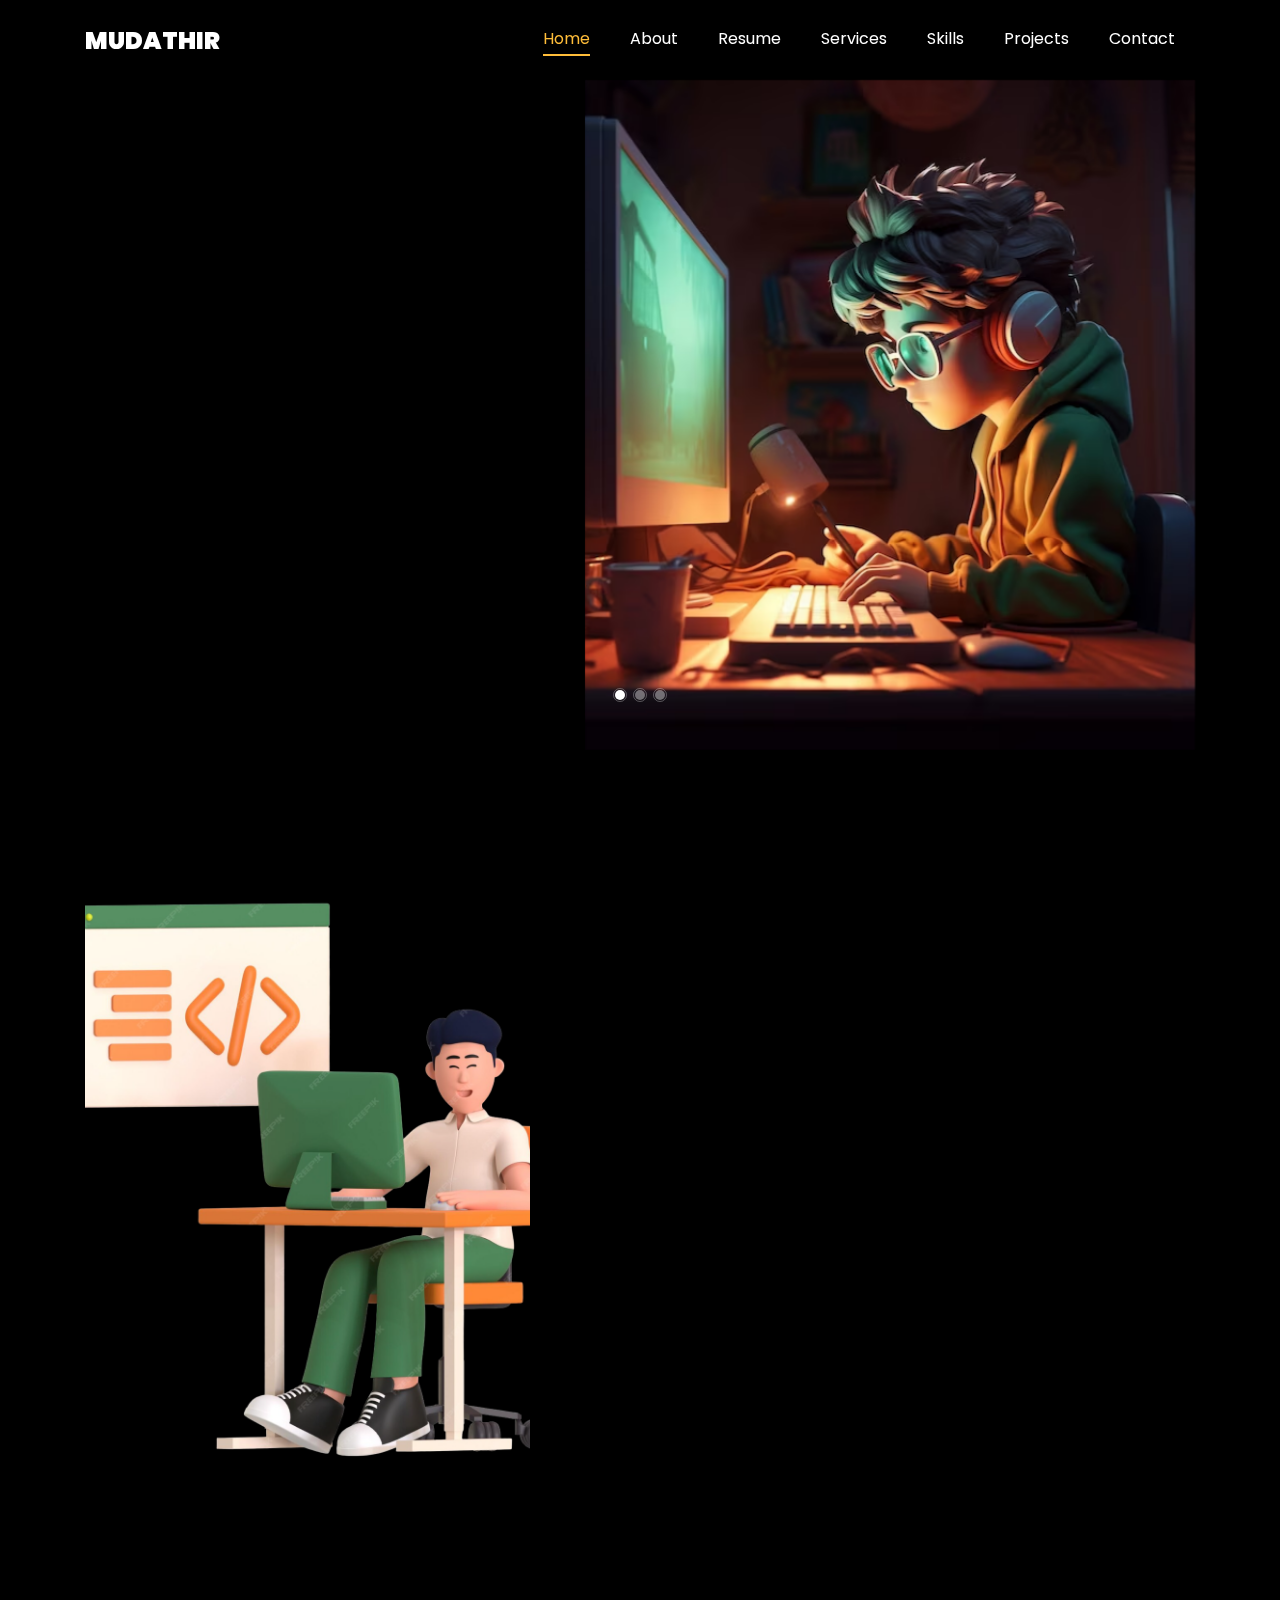
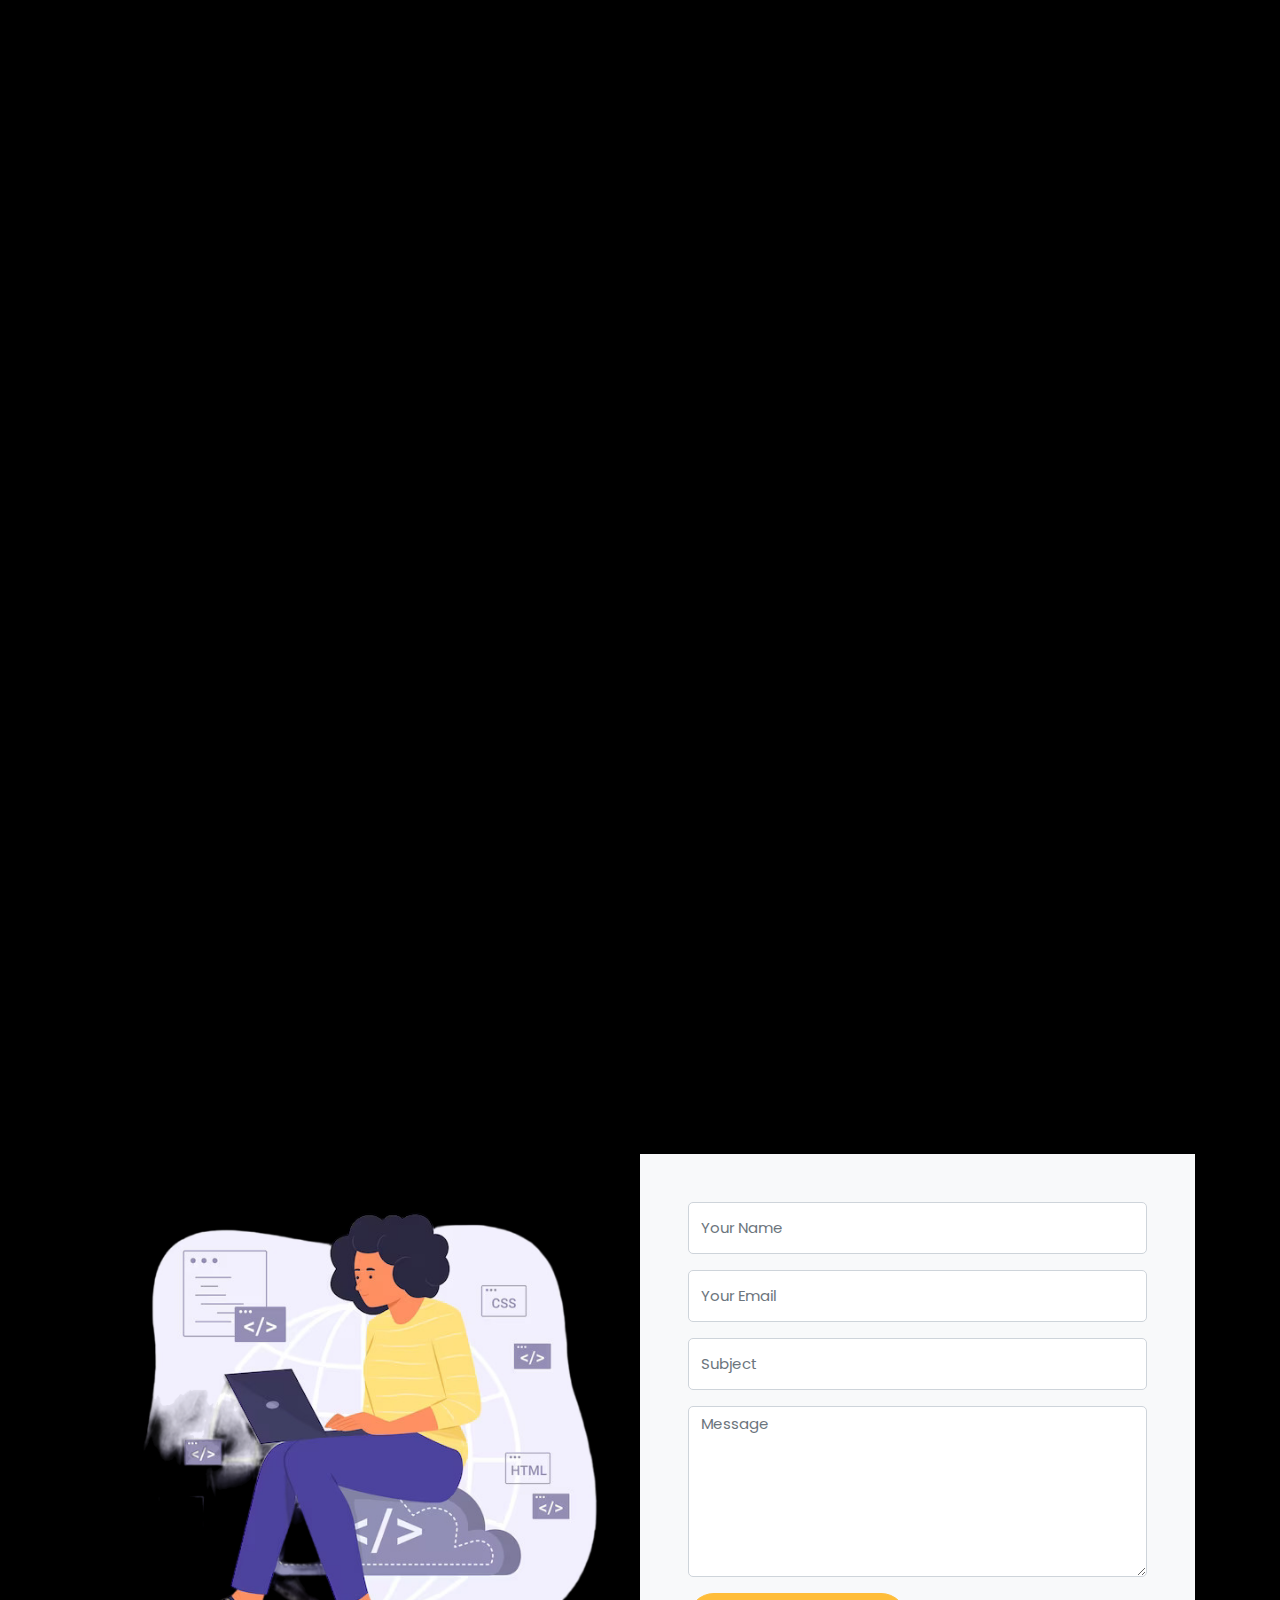
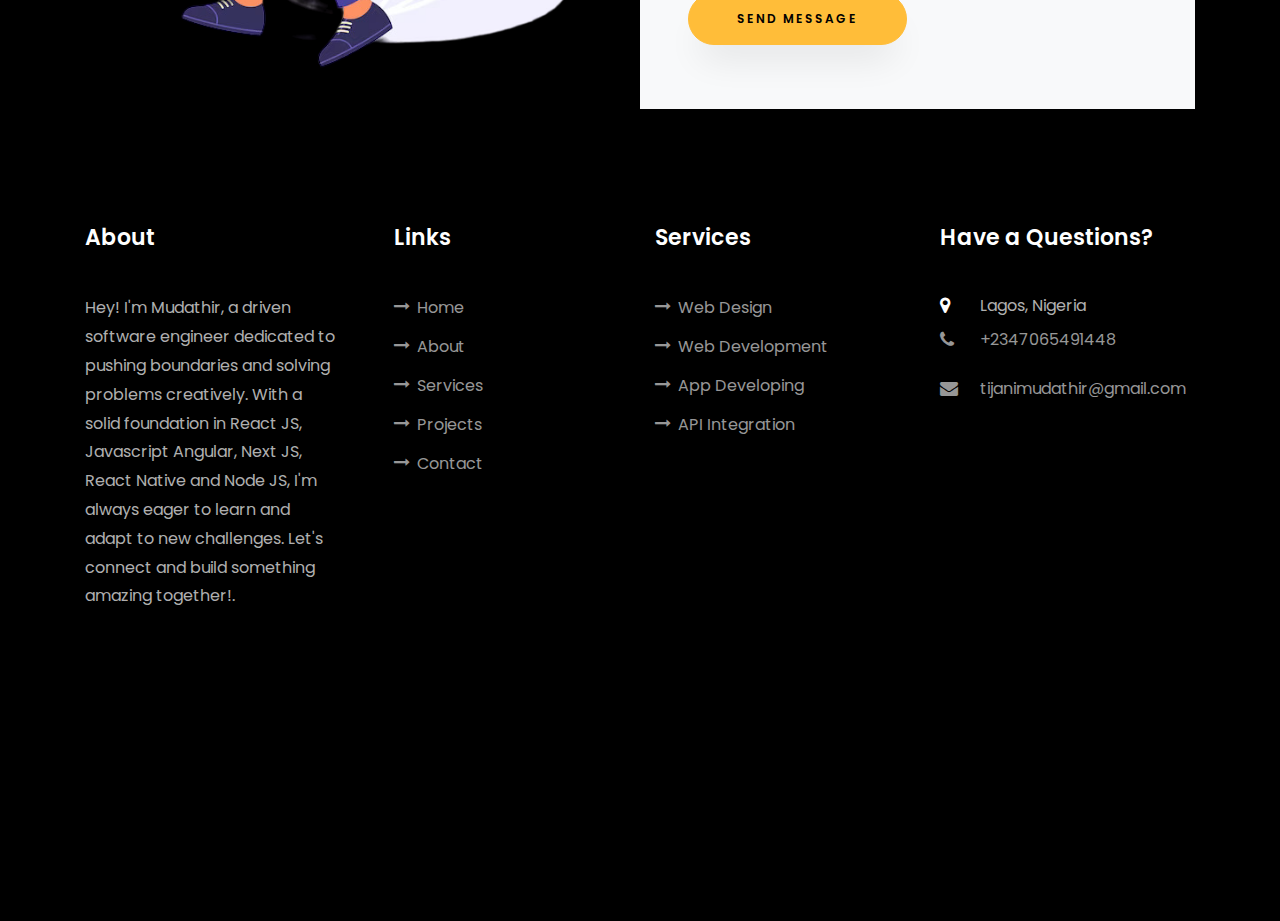
==== commit 450167ed: "update" ====
--- a/index.html
+++ b/index.html
@@ -60,7 +60,7 @@
 		          	<div class="text">
 		          		<span class="subheading">Hello!</span>
 			            <h1 class="mb-4 mt-3">I'm <span>Mudathir Tijani</span></h1>
-			            <h2 class="mb-4">A Freelance Web Designer</h2>
+			            <h2 class="mb-4">A Freelance software engineer</h2>
 			            <p><a href="#contact-section" class="btn btn-primary py-3 px-4">Hire me</a> <a href="#projects-section" class="btn btn-white btn-outline-white py-3 px-4">My works</a></p>
 		            </div>
 		          </div>
@@ -136,7 +136,7 @@
 	                <span class="number" data-number="20">0 +</span>
 	                <span>Project complete</span>
                 </p>
-                <p><a href="https://drive.google.com/file/d/1tMgJWFrfYxxN6OJgcQSTh03RwDHw2oLQ/view?usp=sharing" target="_blank" class="btn btn-primary py-3 px-3">Download CV</a></p>
+                <p><a href="https://drive.google.com/file/d/1ZAVYpg2PGMuFnvD6Tv50j-4MiCRhYDG2/view?usp=sharing" target="_blank" class="btn btn-primary py-3 px-3">Download CV</a></p>
               </div>
 	          </div>
 	        </div>
@@ -198,7 +198,7 @@
     		</div>
     		<div class="row justify-content-center mt-5">
     			<div class="col-md-6 text-center ftco-animate">
-    				<p><a href="https://drive.google.com/file/d/1tMgJWFrfYxxN6OJgcQSTh03RwDHw2oLQ/view?usp=sharing" target="_blank" class="btn btn-primary py-4 px-5">Download CV</a></p>
+    				<p><a href="https://drive.google.com/file/d/1ZAVYpg2PGMuFnvD6Tv50j-4MiCRhYDG2/view?usp=sharing" target="_blank" class="btn btn-primary py-4 px-5">Download CV</a></p>
     			</div>
     		</div>
     	</div>
@@ -286,7 +286,7 @@
           <div class="col-md-12 heading-section text-center ftco-animate">
           	<h1 class="big big-2">Skills</h1>
             <h2 class="mb-4">My Skills</h2>
-            <p>Proficient in frontend technologies like React, Next.js, and Angular, as well as backend frameworks such as Node.js, Express, and Nest.js. Experienced in database management with MySQL and cloud platforms like AWS and GCP. Skilled in automated testing using Jest and React-testing-library, with a strong understanding of software architecture, design patterns, and AGILE methodologies.</p>
+            <p>Proficient in frontend technologies like React, Next.js, and Angular, as well as backend frameworks such as Node.js, Express, Nest.js and Django. Experienced in database management with MySQL and cloud platforms like AWS and GCP. Skilled in automated testing using Jest and React-testing-library, with a strong understanding of software architecture, design patterns, and AGILE methodologies.</p>
           </div>
         </div>
 				<div class="row">
@@ -396,6 +396,28 @@
 							 	<div class="progress-bar color-6" role="progressbar" aria-valuenow="80"
 							  	aria-valuemin="0" aria-valuemax="100" style="width:80%">
 							    <span>70%</span>
+							  	</div>
+							</div>
+						</div>
+					</div>
+					<div class="col-md-6 animate-box">
+						<div class="progress-wrap ftco-animate">
+							<h3>Python</h3>
+							<div class="progress">
+							 	<div class="progress-bar color-6" role="progressbar" aria-valuenow="80"
+							  	aria-valuemin="0" aria-valuemax="100" style="width:80%">
+							    <span>65%</span>
+							  	</div>
+							</div>
+						</div>
+					</div>
+					<div class="col-md-6 animate-box">
+						<div class="progress-wrap ftco-animate">
+							<h3>Django</h3>
+							<div class="progress">
+							 	<div class="progress-bar color-6" role="progressbar" aria-valuenow="80"
+							  	aria-valuemin="0" aria-valuemax="100" style="width:80%">
+							    <span>60%</span>
 							  	</div>
 							</div>
 						</div>
@@ -415,6 +437,40 @@
           </div>
         </div>
     		<div class="row">
+
+				<div class="col-md-8">
+    				<div class="project img ftco-animate d-flex justify-content-center align-items-center" style="background-image: url(images/project-7.png);">
+    					<div class="overlay"></div>
+	    				<div class="text text-center p-4">
+	    					<h3><a href="https://culture-bridge.vercel.app/" target="_blank">Culture Learning Platform</a></h3>
+	    					<span>Full Stack Development</span>
+	    				</div>
+    				</div>
+
+    			</div>
+    			<div class="col-md-4">
+    				<div class="row">
+    					<div class="col-md-12">
+		    				<div class="project img ftco-animate d-flex justify-content-center align-items-center" style="background-image: url(images/project-8.png);">
+		    					<div class="overlay"></div>
+			    				<div class="text text-center p-4">
+			    					<h3><a href="https://www.ctbycoronation.com/">Financial services provider </a></h3>
+			    					<span>Web Developer</span>
+			    				</div>
+		    				</div>
+	    				</div>
+	    				<!-- <div class="col-md-12">
+		    				<div class="project img ftco-animate d-flex justify-content-center align-items-center" style="background-image: url(images/project-1.png);">
+		    					<div class="overlay"></div>
+			    				<div class="text text-center p-4">
+			    					<h3><a href="#">Branding &amp; Illustration Design</a></h3>
+			    					<span>Web Design</span>
+			    				</div>
+		    				</div>
+	    				</div> -->
+    				</div>
+					</div>
+
     			<div class="col-md-4">
     				<div class="project img ftco-animate d-flex justify-content-center align-items-center" style="background-image: url(images/project-4.png);">
     					<div class="overlay"></div>
